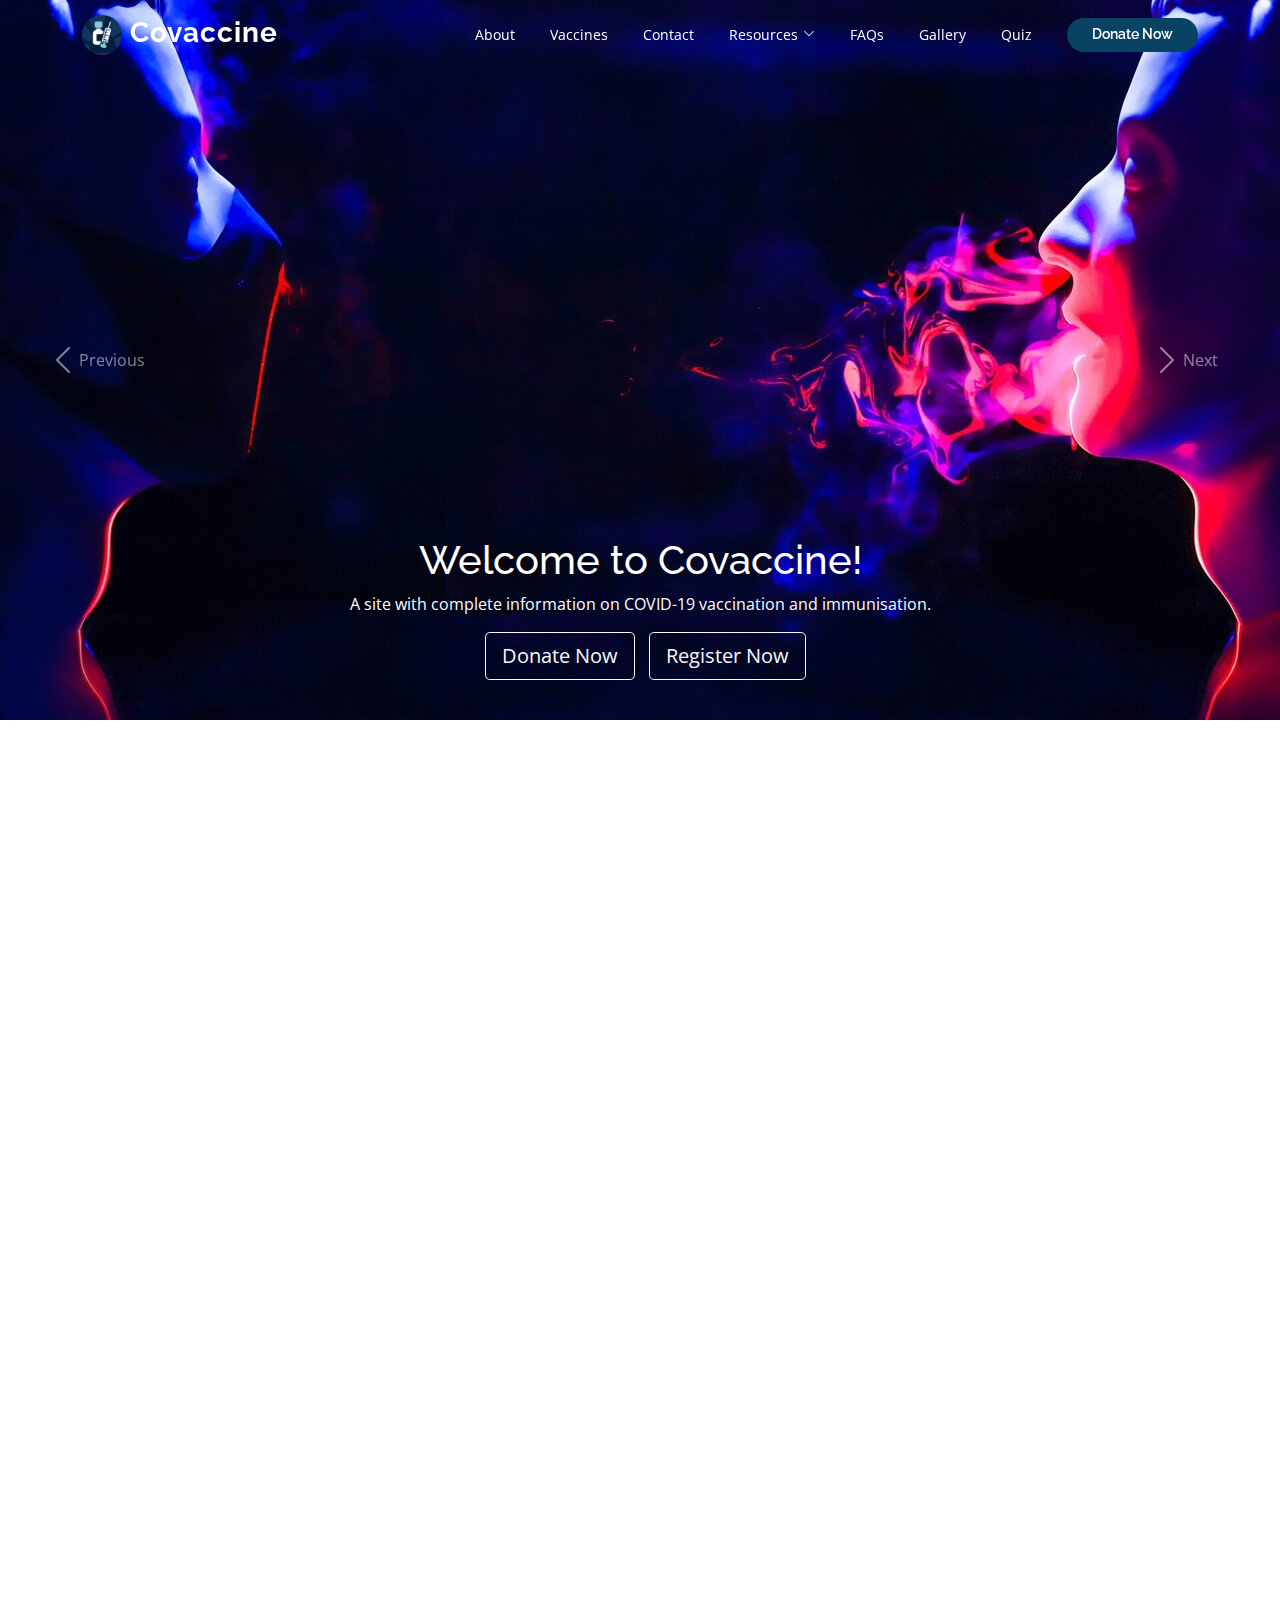
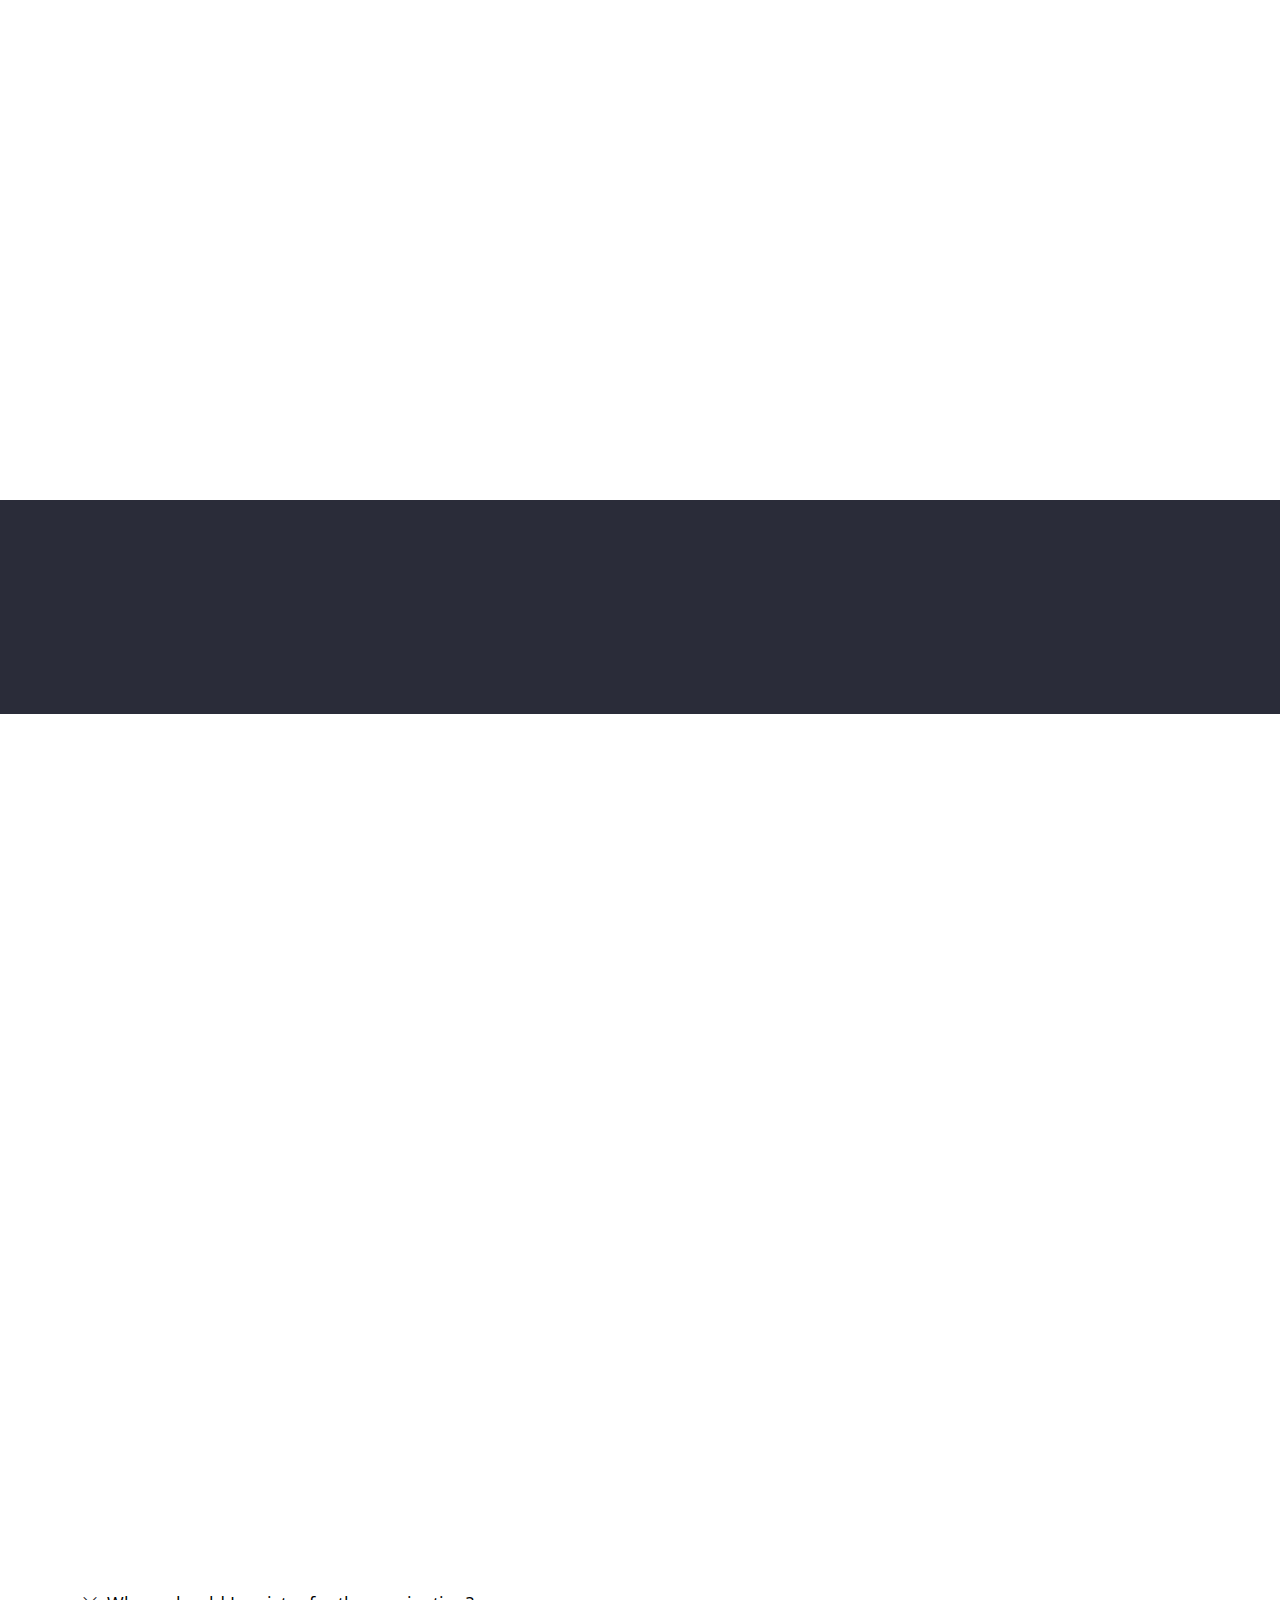
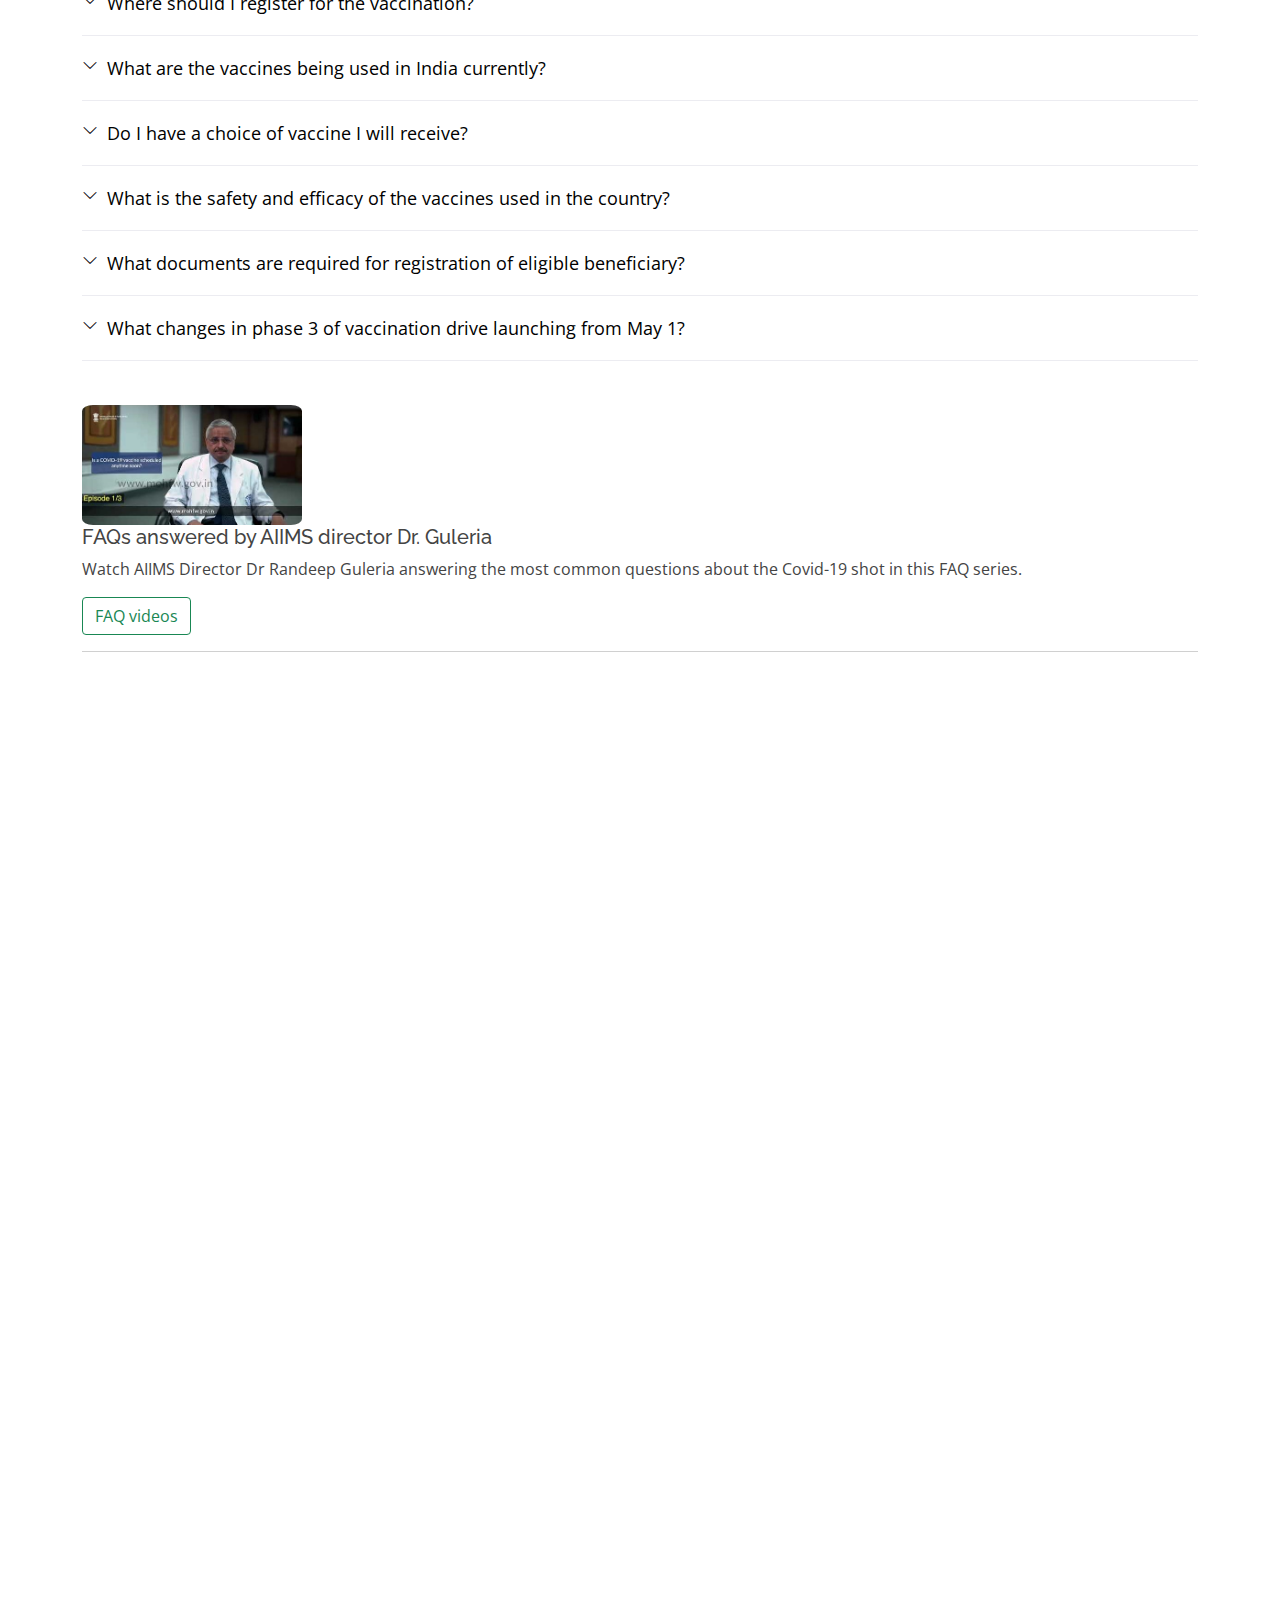
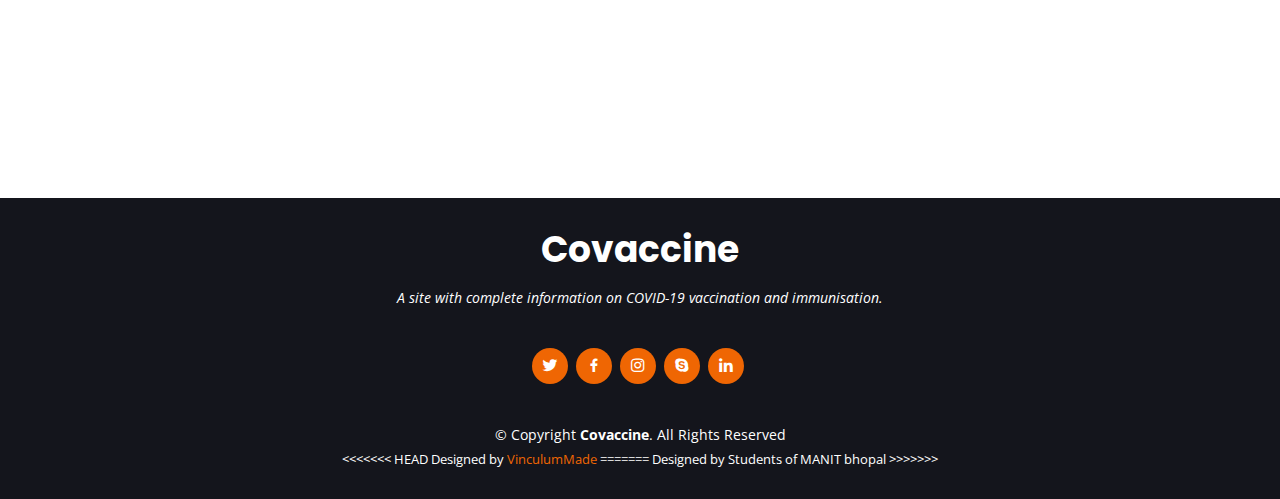
==== index.html @ a7672f73 "changed "Learn More" to "Register Now"" ====
<!DOCTYPE html>
<html lang="en">

<head>
  <meta charset="utf-8">
  <meta content="width=device-width, initial-scale=1.0" name="viewport">

  <title>Covaccine</title>
  <meta content="" name="description">
  <meta content="" name="keywords">

  <!-- Favicons -->
  <link href="assets/img/favicon.ico" rel="icon">
  <link href="assets/img/favicon.ico" rel="apple-touch-icon">


  <link rel="stylesheet" href="https://cdn.jsdelivr.net/npm/bootstrap@4.5.3/dist/css/bootstrap.min.css"
    integrity="sha384-TX8t27EcRE3e/ihU7zmQxVncDAy5uIKz4rEkgIXeMed4M0jlfIDPvg6uqKI2xXr2" crossorigin="anonymous">
  <script src="https://code.jquery.com/jquery-3.5.1.slim.min.js"
    integrity="sha384-DfXdz2htPH0lsSSs5nCTpuj/zy4C+OGpamoFVy38MVBnE+IbbVYUew+OrCXaRkfj"
    crossorigin="anonymous"></script>
  <script src="https://cdn.jsdelivr.net/npm/bootstrap@4.5.3/dist/js/bootstrap.bundle.min.js"
    integrity="sha384-ho+j7jyWK8fNQe+A12Hb8AhRq26LrZ/JpcUGGOn+Y7RsweNrtN/tE3MoK7ZeZDyx"
    crossorigin="anonymous"></script>

  <!-- Google Fonts -->
  <link
    href="https://fonts.googleapis.com/css?family=Open+Sans:300,300i,400,400i,600,600i,700,700i|Raleway:300,300i,400,400i,500,500i,600,600i,700,700i|Poppins:300,300i,400,400i,500,500i,600,600i,700,700i"
    rel="stylesheet">

  <!-- Vendor CSS Files -->
  <link href="assets/vendor/animate.css/animate.min.css" rel="stylesheet">
  <link href="assets/vendor/aos/aos.css" rel="stylesheet">
  <link href="assets/vendor/bootstrap/css/bootstrap.min.css" rel="stylesheet">
  <link href="assets/vendor/bootstrap-icons/bootstrap-icons.css" rel="stylesheet">
  <link href="assets/vendor/boxicons/css/boxicons.min.css" rel="stylesheet">
  <link href="assets/vendor/glightbox/css/glightbox.min.css" rel="stylesheet">
  <link href="assets/vendor/remixicon/remixicon.css" rel="stylesheet">
  <link href="assets/vendor/swiper/swiper-bundle.min.css" rel="stylesheet">

  <!-- Template Main CSS File -->
  <link href="assets/css/style.css" rel="stylesheet">

</head>

<body>

  <!-- ======= Header ======= -->
  <header id="header" class="fixed-top d-flex align-items-center  header-transparent ">
    <div class="container d-flex align-items-center justify-content-between">

      <div class="logo">
        <h1><a href="index.html"><img src="assets/img/logo.png" alt="" class="img-fluid " id="logo" height="40"
              width="40"> Covaccine</a></h1>
      </div>

      <nav id="navbar" class="navbar">
        <ul>
          <li><a class="nav-link scrollto active" href="#about">About</a></li>
          <li><a class="nav-link scrollto" href="#vaccine">Vaccines</a></li>
          <li><a class="nav-link scrollto" href="#cta">Contact</a></li>
          
          <li class="dropdown"><a href="#resources"><span>Resources</span> <i class="bi bi-chevron-down"></i></a>
            <ul>
              <li><a href="https://ourworldindata.org/covid-vaccinations?country=~IND" target="_blank">Vaccination
                  Tracker</a></li>
              <li><a href="https://www.google.com/maps/search/covid+vaccination+centres/" target="_blank">Vaccination
                  Centres</a></li>
              <li class="dropdown"><a href="https://www.who.int/emergencies/diseases/novel-coronavirus-2019/covid-19-vaccines"><span>WHO Links</span> <i class="bi bi-chevron-right"></i></a>
                <ul>
                  <li><a href="https://www.who.int/emergencies/diseases/novel-coronavirus-2019/covid-19-vaccines"
                      target="_blank">COVID-19 Vaccines</a></li>
                  <li><a href="https://www.who.int/emergencies/diseases/novel-coronavirus-2019/interactive-timeline"
                      target="_blank">COVID Timeline</a></li>
                  <li><a href="https://www.who.int/emergencies/diseases/novel-coronavirus-2019/question-and-answers-hub"
                      target="_blank">Q&As</a></li>
                  <li><a
                      href="https://www.who.int/emergencies/diseases/novel-coronavirus-2019/advice-for-public/myth-busters"
                      target="_blank">Mythbusters</a></li>
                  <li><a
                      href="https://www.who.int/emergencies/diseases/novel-coronavirus-2019/global-research-on-novel-coronavirus-2019-ncov"
                      target="_blank">Research</a></li>
                  <li><a href="https://covid19responsefund.org/en" target="_blank">Donate to WHO</a></li>
                </ul>
              </li>
              <li><a href="https://news.google.com/covid19/map" target="_blank">News & Updates</a></li>
              <li><a href="https://www.mohfw.gov.in/covid_vaccination/vaccination/index.html" target="_blank">MoHFW
                  Info</a></li>
            </ul>
          </li>
          <li><a class="nav-link scrollto " href="#faq">FAQs</a></li>
          <li><a class="nav-link scrollto" href="#gallery">Gallery</a></li>
          <!--<li><a class="nav-link scrollto" href="#testimonials">Testimonials</a></li>-->
   
          <li><a class="nav-link scrollto" href="quiz.html">Quiz</a></li>
          <li><a href="https://www.pmcares.gov.in/en/" target="_blank" id="donate">Donate Now</a></li>
        </ul>


        <i class="bi bi-list mobile-nav-toggle"></i>
      </nav><!-- .navbar -->

    </div>
  </header><!-- End Header -->

  <!---carousel-->
  <div id="carouselExampleCaptions" class="carousel slide carousel-fade" data-ride="carousel">
    <ol class="carousel-indicators">
      <li data-target="#carouselExampleCaptions" data-slide-to="0" class="active"></li>
      <li data-target="#carouselExampleCaptions" data-slide-to="1"></li>
      <li data-target="#carouselExampleCaptions" data-slide-to="2"></li>
    </ol>
    <div class="carousel-inner">
      <div class="carousel-item active">
        <img src="assets/img/mask.jpg" id="top-carousel" class="d-block w-100" alt="carousel">
        <div class="carousel-caption d-none d-md-block">
          <h1 class="animate__animated animate__fadeInDown">Welcome to <span>Covaccine!</span></h1>
          <p class="animate__animated animate__fadeInUp">A site with complete information on COVID-19 vaccination and
            immunisation.</p>
          <a href="https://www.pmcares.gov.in/en/" target="_blank" class="btn btn-outline-light btn-lg button"
            role="button" aria-pressed="true">Donate Now</a>
          <a href="https://www.cowin.gov.in/" target="_blank" class="btn btn-outline-light btn-lg button" role="button" aria-pressed="true">Register Now</a>
        </div>
      </div>
      <div class="carousel-item">
        <img src="assets/img/vaccine.jpg" id="top-carousel" class="d-block w-100" alt="carousel">
        <div class="carousel-caption d-none d-md-block">
          <h4>Protect yourself and others - Get Vaccinated!</h4>

        </div>
      </div>
      <div class="carousel-item">
        <img src="assets/img/covid2.jpg" id="top-carousel" class="d-block w-100" alt="carousel">
        <div class="carousel-caption d-none d-md-block">
          <h5>Dial National Helpline Number: +91-11-23978046 or 1075.</h5>
          <p>Covaccine India.</p>
        </div>
      </div>
    </div>
    <a class="carousel-control-prev" href="#carouselExampleCaptions" role="button" data-slide="prev">
      <span class="carousel-control-prev-icon" aria-hidden="true"></span>
      <span class="sr-only">Previous</span>
    </a>
    <a class="carousel-control-next" href="#carouselExampleCaptions" role="button" data-slide="next">
      <span class="carousel-control-next-icon" aria-hidden="true"></span>
      <span class="sr-only">Next</span>
    </a>
  </div>

  <main id="main">

    <!-- ======= About Section ======= -->
    <section id="about" class="about">
      <div class="container">

        <div class="section-title" data-aos="zoom-out">
          <h2>About</h2>
          <p>Who we are</p>
        </div>

        <div class="row content" data-aos="fade-up">
          <div class="col-lg-6">
            <p>
              The worldwide endeavor to create a safe and effective COVID-19 vaccine is bearing fruit.
              More than a dozen vaccines now have been authorized around the globe; many more remain in development.</p>
            <p>
              Covaccine is a one-stop platform to get latest updates on our war with corona.

            </p>
            <p>We aim at providing you the following serivces:</p>
            <ul>
              <li><i class="ri-check-double-line"></i> Vaccine availability and safety discussions.</li>
              <li><i class="ri-check-double-line"></i> Vaccination tracker and centre locator.</li>
              <li><i class="ri-check-double-line"></i> Answering all COVID-19 related queries interactively.</li>
              <li><i class="ri-check-double-line"></i> Latest news updates and related articles.</li>
              <li><i class="ri-check-double-line"></i> Mythbusters and COVID vaccination quiz.</li>
              <li><i class="ri-check-double-line"></i> WHO guidelines and updates.</li>
              <li><i class="ri-check-double-line"></i> National and International situation reports and much more...
              </li>
            </ul>
          </div>
          <div class="col-lg-6 pt-4 pt-lg-0">
            <p>
              <!--COVID update video player-->
            <div class="embed-responsive embed-responsive-16by9">
              <iframe class="embed-responsive-item" src="https://www.youtube.com/embed/NMre6IAAAiU?&autoplay=1"
                frameborder="0" allowfullscreen allow="autoplay; encrypted-media"></iframe>
            </div>
            </p>
            <a href="https://www.cowin.gov.in/" target="_blank" class="btn-learn-more">Register for Vaccination</a>
          </div>
        </div>

      </div>
    </section><!-- End About Section -->

    <!-- ======= Features Section ======= -->
    <section id="vaccine" class="features">
      <div class="container">

        <ul class="nav nav-tabs row d-flex">
          <li class="nav-item col-3" data-aos="zoom-in">
            <a class="nav-link active show" data-bs-toggle="tab" href="#tab-1">
              <i class="ri-syringe-line"></i>
              <h4 class="d-none d-lg-block">COVID-19 vaccines</h4>
            </a>
          </li>
          <li class="nav-item col-3" data-aos="zoom-in" data-aos-delay="100">
            <a class="nav-link" data-bs-toggle="tab" href="#tab-2">
              <i class="ri-body-scan-line"></i>
              <h4 class="d-none d-lg-block">Covishield®</h4>
            </a>
          </li>
          <li class="nav-item col-3" data-aos="zoom-in" data-aos-delay="200">
            <a class="nav-link" data-bs-toggle="tab" href="#tab-3">
              <i class="ri-empathize-line"></i>
              <h4 class="d-none d-lg-block">Covaxin®</h4>
            </a>
          </li>
          <li class="nav-item col-3" data-aos="zoom-in" data-aos-delay="300">
            <a class="nav-link" data-bs-toggle="tab" href="#tab-4">
              <i class="ri-medicine-bottle-line"></i>
              <h4 class="d-none d-lg-block">Sputnik V®</h4>
            </a>
          </li>
        </ul>

        <div class="tab-content" data-aos="fade-up">
          <div class="tab-pane active show" id="tab-1">
            <div class="row">
              <div class="col-lg-6 order-2 order-lg-1 mt-3 mt-lg-0">
                <h3>Importance of COVID-19 vaccines.</h3>
                <p class="fst-italic">
                  As world is in the midst of a COVID-19 pandemic,
                  countries across the globe are racing to develop and deploy safe and effective vaccines.
                  Vaccines are a critical new tool in the battle against COVID-19 and
                  it is safe to say that safe and effective vaccines are the gamechangers.
                </p>
                <p>But, <i>why do we need
                    vaccination?</i></p>
                <ul>
                  <li><i class="ri-check-double-line"></i> The vaccine reduces your risk of infection.</li>
                  <li><i class="ri-check-double-line"></i> The vaccine protects against severe illness.</li>
                  <li><i class="ri-check-double-line"></i> The vaccine (eventually) will help us ditch the masks.</li>
                  <li><i class="ri-check-double-line"></i> The vaccine will help you reconnect with friends and family.
                  </li>
                </ul>
                <p>
                  India currently has two vaccines – homegrown Covaxin and Serum Institute of India’s Covishield.
                  Earlier this month, Russia's Sputnik V was also given emergency use authorisation by India's drug
                  regulator.
                </p>
              </div>

              <!--vaccine video-->
              <div class="col-lg-6 order-1 order-lg-2 text-center">
                <div class="embed-responsive embed-responsive-16by9">
                  <iframe class="embed-responsive-item" src="https://www.youtube.com/embed/the81FQoAUI" frameborder="0"
                    allowfullscreen allow="autoplay; encrypted-media"></iframe>
                </div>
              </div>

            </div>
          </div>
          <div class="tab-pane" id="tab-2">
            <div class="row">
              <div class="col-lg-6 order-2 order-lg-1 mt-3 mt-lg-0">
                <h3>Covishield® (AstraZeneca's vaccine manufactured by Serum Institute of India)</h3>
                <p>
                  Covishield® vaccine, manufactured by the Serum Institute of India,
                  is a Viral Vector-based Technology which is also used to manufacture Ebola vaccine.
                  It is based on the same patent technology as the Astrazeneca vaccine.
                </p>
                <ul>
                  <li><i class="ri-check-double-line"></i> Has completed its Phase III trials in UK and the bridging
                    trial in India.</li>
                  <li><i class="ri-check-double-line"></i> Approved for use on individuals 18 years of age and older.
                  </li>
                  <li><i class="ri-check-double-line"></i> Requires two full doses with a gap of four-eight weeks.</li>
                  <li><i class="ri-check-double-line"></i> Not to be taken by people severely allergic to any of its
                    ingredients.</li>
                </ul>
                <p class="fst-italic">
                  Covishield efficacy increases to 82.4 percent when the dosing interval is stretched to 12 weeks or
                  more.
                </p>
              </div>
              <div class="col-lg-6 order-1 order-lg-2 text-center">

                <!--carousel covishield-->
                <div id="carouselExampleIndicators" class="carousel slide carousel-fade" data-ride="carousel">
                  <ol class="carousel-indicators">
                    <li data-target="#carouselExampleIndicators" data-slide-to="0" class="active"></li>
                    <li data-target="#carouselExampleIndicators" data-slide-to="1"></li>
                  </ol>
                  <div class="carousel-inner">
                    <div class="carousel-item active">
                      <img class="d-block vaccine-car1-img w-100" src="assets/img/covishield.png" alt="First slide">
                    </div>
                    <div class="carousel-item">
                      <img class="d-block vaccine-car1-img w-100" src="assets/img/Who-shouldnt-take-vaccine.jpg"
                        alt="Second slide">
                    </div>
                  </div>
                  <a class="carousel-control-prev" href="#carouselExampleIndicators" role="button" data-slide="prev">
                    <span class="carousel-control-prev-icon" aria-hidden="true"></span>
                    <span class="sr-only">Previous</span>
                  </a>
                  <a class="carousel-control-next" href="#carouselExampleIndicators" role="button" data-slide="next">
                    <span class="carousel-control-next-icon" aria-hidden="true"></span>
                    <span class="sr-only">Next</span>
                  </a>
                </div>


              </div>
            </div>
          </div>
          <div class="tab-pane" id="tab-3">
            <div class="row">
              <div class="col-lg-6 order-2 order-lg-1 mt-3 mt-lg-0">
                <h3>Covaxin®
                  (manufactured by Bharat Biotech Limited)</h3>
                <p>
                  Covaxin® vaccine, manufactured by the Bharat Biotech,
                  is a Whole-virion Inactivated Coronavirus Vaccine
                  which is also used to manufacture vaccines like Influenza, Rabies and Hepatitis- A.
                </p>
                <ul>
                  <li><i class="ri-check-double-line"></i> Has completed their Phase I & II trials.</li>
                  <li><i class="ri-check-double-line"></i> Approved and available in India. Made in India.</li>
                  <li><i class="ri-check-double-line"></i> Requires two full doses with a gap of 28 days.
                  </li>
                  <li><i class="ri-check-double-line"></i> Not to be taken by people who
                    have allergies, fever or bleeding disorder, weaker immunity or are on a medicine that affects their
                    immune system.</li>
                </ul>
                <p class="fst-italic">
                  Its first interim data indicates efficacy of 81 percent at a four-week interval between two doses.
                </p>
              </div>
              <div class="col-lg-6 order-1 order-lg-2 text-center">

                <!--carousel covaxin-->
                <div id="carousel2ExampleIndicators" class="carousel slide carousel-fade" data-ride="carousel">
                  <ol class="carousel-indicators">
                    <li data-target="#carousel2ExampleIndicators" data-slide-to="0" class="active"></li>
                    <li data-target="#carousel2ExampleIndicators" data-slide-to="1"></li>
                  </ol>
                  <div class="carousel-inner">
                    <div class="carousel-item active">
                      <img class="d-block vaccine-car2-img w-100" src="assets/img/covaxin.jpg" alt="First slide">
                    </div>
                    <div class="carousel-item">
                      <img class="d-block vaccine-car2-img w-100" src="assets/img/side-effects.jpg" alt="Second slide">
                    </div>
                  </div>
                  <a class="carousel-control-prev" href="#carousel2ExampleIndicators" role="button" data-slide="prev">
                    <span class="carousel-control-prev-icon" aria-hidden="true"></span>
                    <span class="sr-only">Previous</span>
                  </a>
                  <a class="carousel-control-next" href="#carousel2ExampleIndicators" role="button" data-slide="next">
                    <span class="carousel-control-next-icon" aria-hidden="true"></span>
                    <span class="sr-only">Next</span>
                  </a>
                </div>

              </div>
            </div>
          </div>
          <div class="tab-pane" id="tab-4">
            <div class="row">
              <div class="col-lg-6 order-2 order-lg-1 mt-3 mt-lg-0">
                <h3>Russia's Sputnik V Covid-19 vaccine</h3>
                <p>

                </p>
                <p class="fst-italic">
                  The Sputnik V vaccine developed by Russia's Gamelya Center
                  and bankrolled by the Russian government sovereign wealth fund,
                  RDIF, is based on the adenovirus vector platform.
                </p>
                <ul>
                  <li><i class="ri-check-double-line"></i> Safety: Sputnik V updates from Russia
                    and other countries suggest that the vaccine is safe with mostly mild-to-moderate side effects.</li>
                  <li><i class="ri-check-double-line"></i> Efficacy: Sputnik V data indicates 91.6 percent efficacy,
                    as confirmed by details published in the Lancet.
                  </li>
                  <li><i class="ri-check-double-line"></i> Availability: Approved in India,
                    and is expected to be available from May. To be made in India.</li>
                </ul>
              </div>
              <div class="col-lg-6 order-1 order-lg-2 text-center">
                <img src="assets/img/sputnik.jpg" alt="" class="img-fluid">
              </div>
            </div>
          </div>
        </div>

      </div>
    </section><!-- End Features Section -->

    <!-- ======= Cta Section ======= -->
    <section id="cta" class="cta">
      <div class="container">

        <div class="row" data-aos="zoom-out">
          <div class="col-lg-9 text-center text-lg-start">
            <h3>COVID-19 Official Helpline</h3>
            <p> Helpline Number : +91-11-23978046 <br> Toll Free : 1075 <br> Helpline Email ID : ncov2019@gov.in <br>
              Website: <a href="https://www.mohfw.gov.in/covid_vaccination/vaccination/index.html" target="_blank">MoHFW
                Vaccination Site</a></p>
          </div>
          <div class="col-lg-3 cta-btn-container text-center">
            <a class="cta-btn align-middle" href="tel:+91-11-23978046">Call toll-free no.</a>
          </div>
        </div>

      </div>
    </section><!-- End Cta Section -->

    <!-- ======= Resources Section ======= -->
    <section id="resources" class="services">
      <div class="container">

        <div class="section-title" data-aos="zoom-out">
          <h2>Resources</h2>
          <p>Important COVID resources</p>
        </div>

        <div class="row">
          <div class="col-lg-4 col-md-6">
            <div class="icon-box" data-aos="zoom-in-left">
              <div class="icon"><i class="bi bi-file-earmark-medical" style="color: #ff689b;"></i></div>
              <h4 class="title"><a href="https://ourworldindata.org/covid-vaccinations?country=~IND" target="_blank">
                  Vaccination tracker</a></h4>
              <p class="description">The international COVID-19 vaccination dataset that
                available on this page is regularly updated,
                using the most recent official numbers from governments
                and health ministries worldwide.</p>
            </div>
          </div>
          <div class="col-lg-4 col-md-6 mt-5 mt-md-0">
            <div class="icon-box" data-aos="zoom-in-left" data-aos-delay="100">
              <div class="icon"><i class="bi bi-binoculars" style="color: #41cf2e;"></i></div>
              <h4 class="title"><a href="https://www.google.com/maps/search/covid+vaccination+centres/">Vaccination
                  Centres</a></h4>
              <p class="description">Locate you closest vaccination centre now using Google maps
                and get <a href="https://www.cowin.gov.in/home" target="_blank">registered</a> for a shot!</p>
            </div>
          </div>

          <div class="col-lg-4 col-md-6 mt-5 mt-lg-0 ">
            <div class="icon-box" data-aos="zoom-in-left" data-aos-delay="200">
              <div class="icon"><i class="bi bi-globe2" style="color: #009CDE;"></i></div>
              <h4 class="title"><a
                  href="https://www.who.int/emergencies/diseases/novel-coronavirus-2019/covid-19-vaccines"
                  target="_blank">
                  WHO Resources</a></h4>
              <p class="description">Read more about COVID-19 on the Official COVID-19 vaccination page from the World
                Health Organization.
              </p>
            </div>
          </div>
          <div class="col-lg-4 col-md-6 mt-5">
            <div class="icon-box" data-aos="zoom-in-left" data-aos-delay="300">
              <div class="icon"><i class="bi bi-newspaper" style="color: #A9A9A9;"></i></div>
              <h4 class="title"><a href="https://news.google.com/covid19/map" target="_blank">News and Updates</a></h4>
              <p class="description">Latest news and updates on coronavirus disease (COVID-19) situation across the globe.</p>
            </div>
          </div>

          <div class="col-lg-4 col-md-6 mt-5">
            <div class="icon-box" data-aos="zoom-in-left" data-aos-delay="400">
              <div class="icon"><i class="bi bi-clock" style="color: 	#663399	;"></i></div>
              <h4 class="title"><a href="https://www.who.int/emergencies/diseases/novel-coronavirus-2019/interactive-timeline"
                target="_blank">COVID timeline</a></h4>
              <p class="description">From the beginning of the outbreak till present, 
                all that has happened.</p>
            </div>
          </div>
          <div class="col-lg-4 col-md-6 mt-5">
            <div class="icon-box" data-aos="zoom-in-left" data-aos-delay="500">
              <div class="icon"><i class="bi bi-shield-plus" style="color: #008080;"></i></div>
              <h4 class="title"><a href="https://www.mohfw.gov.in/covid_vaccination/vaccination/index.html"
                target="_blank">MoHFW Updates</a></h4>
              <p class="description">Read more on the guidelines, strategies and templates for the vaccine drive
                on the official website of Govt. of India. 
              </p>
            </div>
          </div>
        </div>

      </div>
    </section><!-- End Services Section -->

    <!-- ======= F.A.Q Section ======= -->
    <section id="faq" class="faq">
      <div class="container">

        <div class="section-title" data-aos="zoom-out">
          <h2>F.A.Q</h2>
          <p>Frequently Asked Questions</p>
        </div>

        <ul class="faq-list">

          <li>
            <div data-bs-toggle="collapse" class="collapsed question" href="#faq1">Where should I register for the
              vaccination? <i class="bi bi-chevron-down icon-show"></i><i class="bi bi-chevron-up icon-close"></i></div>
            <div id="faq1" class="collapse" data-bs-parent=".faq-list">
              <p>
                Register on the <a href="https://www.cowin.gov.in/home" target="_blank">
                  Co-WIN Portal</a> and schedule your vaccination appointment.
              </p>
            </div>
          </li>

          <li>
            <div data-bs-toggle="collapse" href="#faq2" class="collapsed question">What are the vaccines being used in
              India currently? <i class="bi bi-chevron-down icon-show"></i><i class="bi bi-chevron-up icon-close"></i>
            </div>
            <div id="faq2" class="collapse" data-bs-parent=".faq-list">
              <p>
                Two vaccines that have been granted emergency use authorization
                by the Central Drugs Standard Control Organization (CDSCO) in India are Covishield®
                (AstraZeneca's vaccine manufactured by Serum Institute of India) and Covaxin®
                (manufactured by Bharat Biotech Limited).
                Earlier this month, Russia's Sputnik V was also given emergency use authorisation by India's drug
                regulator.
              </p>
            </div>
          </li>

          <li>
            <div data-bs-toggle="collapse" href="#faq3" class="collapsed question">Do I have a choice of vaccine I will
              receive? <i class="bi bi-chevron-down icon-show"></i><i class="bi bi-chevron-up icon-close"></i></div>
            <div id="faq3" class="collapse" data-bs-parent=".faq-list">
              <p>
                The vaccine will be supplied to various parts of India as per availability and distribution plan,
                beneficiaries load and so at present the option of choice of vaccine is not available.
              </p>
            </div>
          </li>

          <li>
            <div data-bs-toggle="collapse" href="#faq4" class="collapsed question">What is the safety and efficacy of
              the vaccines used in the country? <i class="bi bi-chevron-down icon-show"></i><i
                class="bi bi-chevron-up icon-close"></i></div>
            <div id="faq4" class="collapse" data-bs-parent=".faq-list">
              <p>
                To ensure that a vaccine is safe, we need to try it on a large number of people.
                The vaccine developers have not reduced the sample size at any stage of clinical trials
                rather it was bigger than what we usually test a vaccine on.</p>
              <p>
                When a vaccine is tested, most of the adverse events or unwanted effects,
                if any, occur in the first four to six weeks of its administration.
                So, in order to ensure that it is safe, we keep a close watch,
                for the first two-three months, on the people it has been given to.
                This data help us decide if a vaccine is safe. All concerned in the line of vaccine development,
                testing and evaluation have followed these procedures to the T. Both Indian vaccines are considered safe
                on this yardstick.</p>
              <p>
                As for the efficacy of the vaccine,
                we need time to tell how effective a vaccine is.
                All the global agencies have set the benchmark that
                only those vaccine candidates which show an efficacy of at least 50-60% will be considered.
                Most of the vaccines have shown an efficacy of 70-90% within the short period of two to three months of
                observation.</p>
              <p>
                Besides when a vaccine is given an emergency use authorizations/permission for restricted use,
                as in the case of the COVID-19 vaccine, the trial follow-up continues for one-two years to assess the
                total duration of
                protection the vaccine will provide.
              </p>
            </div>
          </li>

          <li>
            <div data-bs-toggle="collapse" href="#faq5" class="collapsed question">What documents are required for
              registration of eligible beneficiary? <i class="bi bi-chevron-down icon-show"></i><i
                class="bi bi-chevron-up icon-close"></i></div>
            <div id="faq5" class="collapse" data-bs-parent=".faq-list">
              <p>
                <b>Any of the below mentioned ID with Photo may be produced at the time of registration:</b>
              </p>
              <br>
              <ul>
                <li>Aadhaar Card</li>
                <li>Driving License</li>
                <li>Health Insurance Smart Card issued under the scheme of Ministry of Labour</li>
                <li>Mahatma Gandhi National Rural Employment Guarantee Act (MGNREGA) Job Card</li>
                <li>Official identity cards issued to MPs/MLAs/MLCs</li>
                <li>PAN Card</li>
                <li>Passbooks issued by Bank/Post Office</li>
                <li>Passport</li>
                <li>Pension Document</li>
                <li>Service Identity Card issued to employees by Central/ State Govt./ Public Limited Companies</li>
                <li>Voter ID</li>
                <li>People with comorbidities will have to carry the certificate of comorbidities,
                  in the format shared here by a registered medical practitioner.</li>
              </ul>

            </div>
          </li>

          <li>
            <div data-bs-toggle="collapse" href="#faq6" class="collapsed question">What changes in phase 3 of
              vaccination drive launching from May 1? <i class="bi bi-chevron-down icon-show"></i><i
                class="bi bi-chevron-up icon-close"></i></div>
            <div id="faq6" class="collapse" data-bs-parent=".faq-list">
              <p>
                More people will be covered under the ongoing nationwide Covid-19 vaccination programme,
                which started on January 16. From May 1, everyone above the age of 18 will become eligible
                for Covid-19 vaccines. This has been a crucial demand of experts
                and states badly affected by the coronavirus disease.
                <a hrEF="https://www.mohfw.gov.in/covid_vaccination/vaccination/faqs.html" target="_blank">More FAQs</a>
              </p>
            </div>
          </li>

        </ul>
        <br>

        <!--FAQ video-->
        <div class="media">
          <img class="mr-3" src="assets/img/faq.jpg" width="220" height="120" style="border-radius: 5%;" alt="faq">
          <!--Media-->
          <div class="media-body">
            <h5 class="mt-0">FAQs answered by AIIMS director Dr. Guleria</h5>
            <p>Watch AIIMS Director Dr Randeep Guleria
              answering the most common questions about
              the Covid-19 shot in this FAQ series.</p>

            <!--Video button-->
            <button type="button" class="btn btn-outline-success" data-toggle="modal"
              data-target=".bd-example-modal-lg">FAQ videos</button>
            <hr>
          </div>

          <!--modal-->
          <div class="modal fade bd-example-modal-lg" tabindex="-1" role="dialog" aria-labelledby="myLargeModalLabel"
            aria-hidden="true">
            <div class="modal-dialog modal-lg">
              <div class="modal-content">
                <div class="modal-header">
                  <h5 class="modal-title"><b>FAQs</b></h5>
                  <button type="button" class="close" data-dismiss="modal" aria-label="Close">
                    <span aria-hidden="true">&times;</span>
                  </button>
                </div>

                <div class="modal-body">
                  <div class="embed-responsive embed-responsive-16by9">
                    <iframe class="embed-responsive-item" src="https://www.youtube.com/embed/krneH_d9nd8?rel=0"
                      allowfullscreen></iframe>
                  </div>
                  <br>
                  <hr>
                  <br>
                  <div class="embed-responsive embed-responsive-16by9">
                    <iframe class="embed-responsive-item" src="https://www.youtube.com/embed/jL3Fh8yJQKo?rel=0"
                      allowfullscreen></iframe>
                  </div>
                  <br>
                  <hr>
                  <br>
                  <div class="embed-responsive embed-responsive-16by9">
                    <iframe class="embed-responsive-item" src="https://www.youtube.com/embed/Sc_Pjo7pnto?rel=0"
                      allowfullscreen></iframe>
                  </div>

                </div>
              </div>
            </div>
          </div>
          <!--Modal ends-->

        </div>
      </div>
    </section><!-- End F.A.Q Section -->

    <!-- ======= Portfolio Section ======= -->
    <section id="gallery" class="portfolio">
      <div class="container">

        <div class="section-title" data-aos="zoom-out">
          <h2>Gallery</h2>
          <p>Fight against COVID-19</p>
        </div>

        <ul id="portfolio-flters" class="d-flex justify-content-end" data-aos="fade-up">
          <li data-filter="*" class="filter-active">All</li>
          <li data-filter=".filter-app">Vaccination</li>
          <li data-filter=".filter-card">Awareness</li>
        </ul>

        <div class="row portfolio-container" data-aos="fade-up">

          <div class="col-lg-4 col-md-6 portfolio-item filter-app">
            <div class="portfolio-img"><img src="assets/img/portfolio/portfolio-1.jpg" class="img-fluid" alt=""></div>
            <div class="portfolio-info">
              <h4>PM Modi got vaccinated</h4>
              <p>against COVID-19 at AIIMS, New Delhi. </p>
              <a href="assets/img/portfolio/portfolio-1.jpg" data-gallery="portfolioGallery"
                class="portfolio-lightbox preview-link"><i class="bx bx-plus"></i></a>
            </div>
          </div>

          <div class="col-lg-4 col-md-6 portfolio-item filter-app">
            <div class="portfolio-img"><img src="assets/img/portfolio/portfolio-3.jpg" class="img-fluid" alt=""></div>
            <div class="portfolio-info">
              <h4>Covid-19 vaccine</h4>
              <p>India's fight against corona.</p>
              <a href="assets/img/portfolio/portfolio-3.jpg" data-gallery="portfolioGallery"
                class="portfolio-lightbox preview-link"><i class="bx bx-plus"></i></a>
            </div>
          </div>

          <div class="col-lg-4 col-md-6 portfolio-item filter-app">
            <div class="portfolio-img"><img src="assets/img/portfolio/portfolio-2.jpg" class="img-fluid" alt=""></div>
            <div class="portfolio-info">
              <h4>AIIMS director Dr. Guleria</h4>
              <p>getting his COVID-19 shot.</p>
              <a href="assets/img/portfolio/portfolio-2.jpg" data-gallery="portfolioGallery"
                class="portfolio-lightbox preview-link"><i class="bx bx-plus"></i></a>
            </div>
          </div>

          <div class="col-lg-4 col-md-6 portfolio-item filter-app">
            <div class="portfolio-img"><img src="assets/img/portfolio/portfolio-5.jpg" class="img-fluid" alt=""></div>
            <div class="portfolio-info">
              <h4>Covishield & Covaxin</h4>
              <p>aprroved vaccines in India.</p>
              <a href="assets/img/portfolio/portfolio-5.jpg" data-gallery="portfolioGallery"
                class="portfolio-lightbox preview-link"><i class="bx bx-plus"></i></a>
            </div>
          </div>

          <div class="col-lg-4 col-md-6 portfolio-item filter-app">
            <div class="portfolio-img"><img src="assets/img/portfolio/portfolio-4.jpg" class="img-fluid" alt=""></div>
            <div class="portfolio-info">
              <h4>Vaccination Centres</h4>
              <p>the world's largest vaccination drive</p>
              <a href="assets/img/portfolio/portfolio-4.jpg" data-gallery="portfolioGallery">
              <a href="portfolio-details.html" class="details-link"><i class="bx bx-link"></i></a>
            </div>
          </div>

          <div class="col-lg-4 col-md-6 portfolio-item filter-app">
            <div class="portfolio-img"><img src="assets/img/portfolio/portfolio-6.jpg" class="img-fluid" alt=""></div>
            <div class="portfolio-info">
              <h4>President Ramnath Kovind</h4>
              <p>getting vaccinated against COVID-19.</p>
              <a href="assets/img/portfolio/portfolio-6.jpg" data-gallery="portfolioGallery"
                class="portfolio-lightbox preview-link"><i class="bx bx-plus"></i></a>
            </div>
          </div>

          <div class="col-lg-4 col-md-6 portfolio-item filter-card">
            <div class="portfolio-img"><img src="assets/img/portfolio/portfolio-7.jpg" class="img-fluid" alt=""></div>
            <div class="portfolio-info">
              <h4>Cops of Corona</h4>
              <p>dress up as virus to spread awareness.</p>
              <a href="assets/img/portfolio/portfolio-7.jpg" data-gallery="portfolioGallery"
                class="portfolio-lightbox preview-link"><i class="bx bx-plus"></i></a>
            </div>
          </div>

          <div class="col-lg-4 col-md-6 portfolio-item filter-card">
            <div class="portfolio-img"><img src="assets/img/portfolio/portfolio-8.jpg" class="img-fluid" alt=""></div>
            <div class="portfolio-info">
              <h4>Frontline health professionals</h4>
              <p>battling intense second COVID-19 wave.</p>
              <a href="assets/img/portfolio/portfolio-8.jpg" data-gallery="portfolioGallery"
                class="portfolio-lightbox preview-link"><i class="bx bx-plus"></i></a>
            </div>
          </div>

          <div class="col-lg-4 col-md-6 portfolio-item filter-card">
            <div class="portfolio-img"><img src="assets/img/portfolio/portfolio-9.jpg" class="img-fluid" alt=""></div>
            <div class="portfolio-info">
              <h4>Covid-19 tests</h4>
              <p>conducted in millions.</p>
              <a href="assets/img/portfolio/portfolio-9.jpg" data-gallery="portfolioGallery"
                class="portfolio-lightbox preview-link" title="Web 3"><i class="bx bx-plus"></i></a>
              <a href="portfolio-details.html" class="details-link" title="More Details"><i class="bx bx-link"></i></a>
            </div>
          </div>

        </div>

      </div>
    </section><!-- End Gallery Section -->

  </main><!-- End #main -->

  <!-- ======= Footer ======= -->
  <footer id="footer">
    <div class="container">
      <h3>Covaccine</h3>
      <p>A site with complete information on COVID-19 vaccination and
        immunisation.</p>
      <div class="social-links">
        <a href="#" class="twitter"><i class="bx bxl-twitter"></i></a>
        <a href="#" class="facebook"><i class="bx bxl-facebook"></i></a>
        <a href="#" class="instagram"><i class="bx bxl-instagram"></i></a>
        <a href="#" class="google-plus"><i class="bx bxl-skype"></i></a>
        <a href="#" class="linkedin"><i class="bx bxl-linkedin"></i></a>
      </div>
      <div class="copyright">
        &copy; Copyright <strong><span>Covaccine</span></strong>. All Rights Reserved
      </div>
      <div class="credits">
<<<<<<< HEAD
        <!-- All the links in the footer should remain intact. -->
        <!-- You can delete the links only if you purchased the pro version. -->
        <!-- Licensing information: https://bootstrapmade.com/license/ -->
        <!-- Purchase the pro version with working PHP/AJAX contact form: https://bootstrapmade.com/selecao-bootstrap-template/ -->
        Designed by <a href="#">VinculumMade</a>
=======
        Designed by Students of MANIT bhopal
>>>>>>>
      </div>
    </div>
  </footer><!-- End Footer -->

  <a href="#" class="back-to-top d-flex align-items-center justify-content-center"><i
      class="bi bi-arrow-up-short"></i></a>

  <!-- Vendor JS Files -->
  <script src="assets/vendor/aos/aos.js"></script>
  <script src="assets/vendor/bootstrap/js/bootstrap.bundle.min.js"></script>
  <script src="assets/vendor/glightbox/js/glightbox.min.js"></script>
  <script src="assets/vendor/isotope-layout/isotope.pkgd.min.js"></script>
  <script src="assets/vendor/php-email-form/validate.js"></script>
  <script src="assets/vendor/swiper/swiper-bundle.min.js"></script>

  <!-- Template Main JS File -->
  <script src="assets/js/main.js"></script>

</body>

</html>
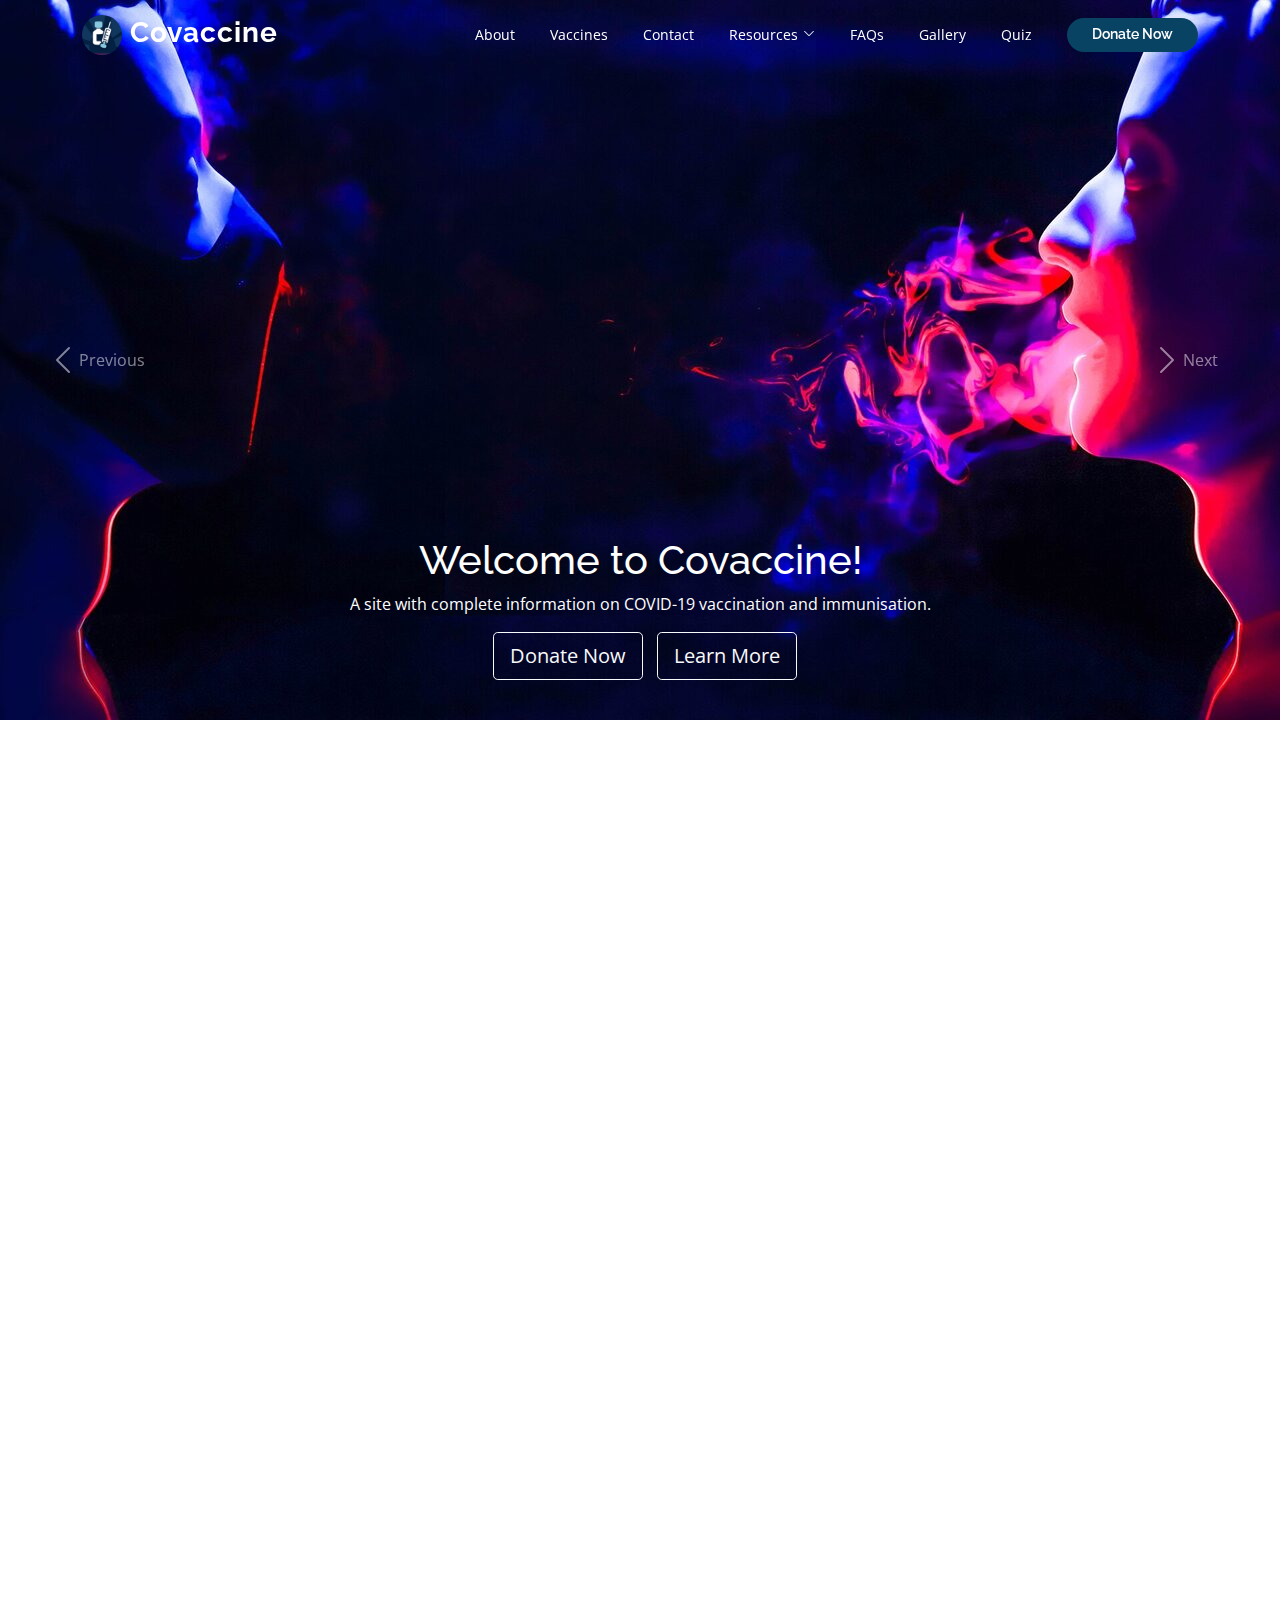
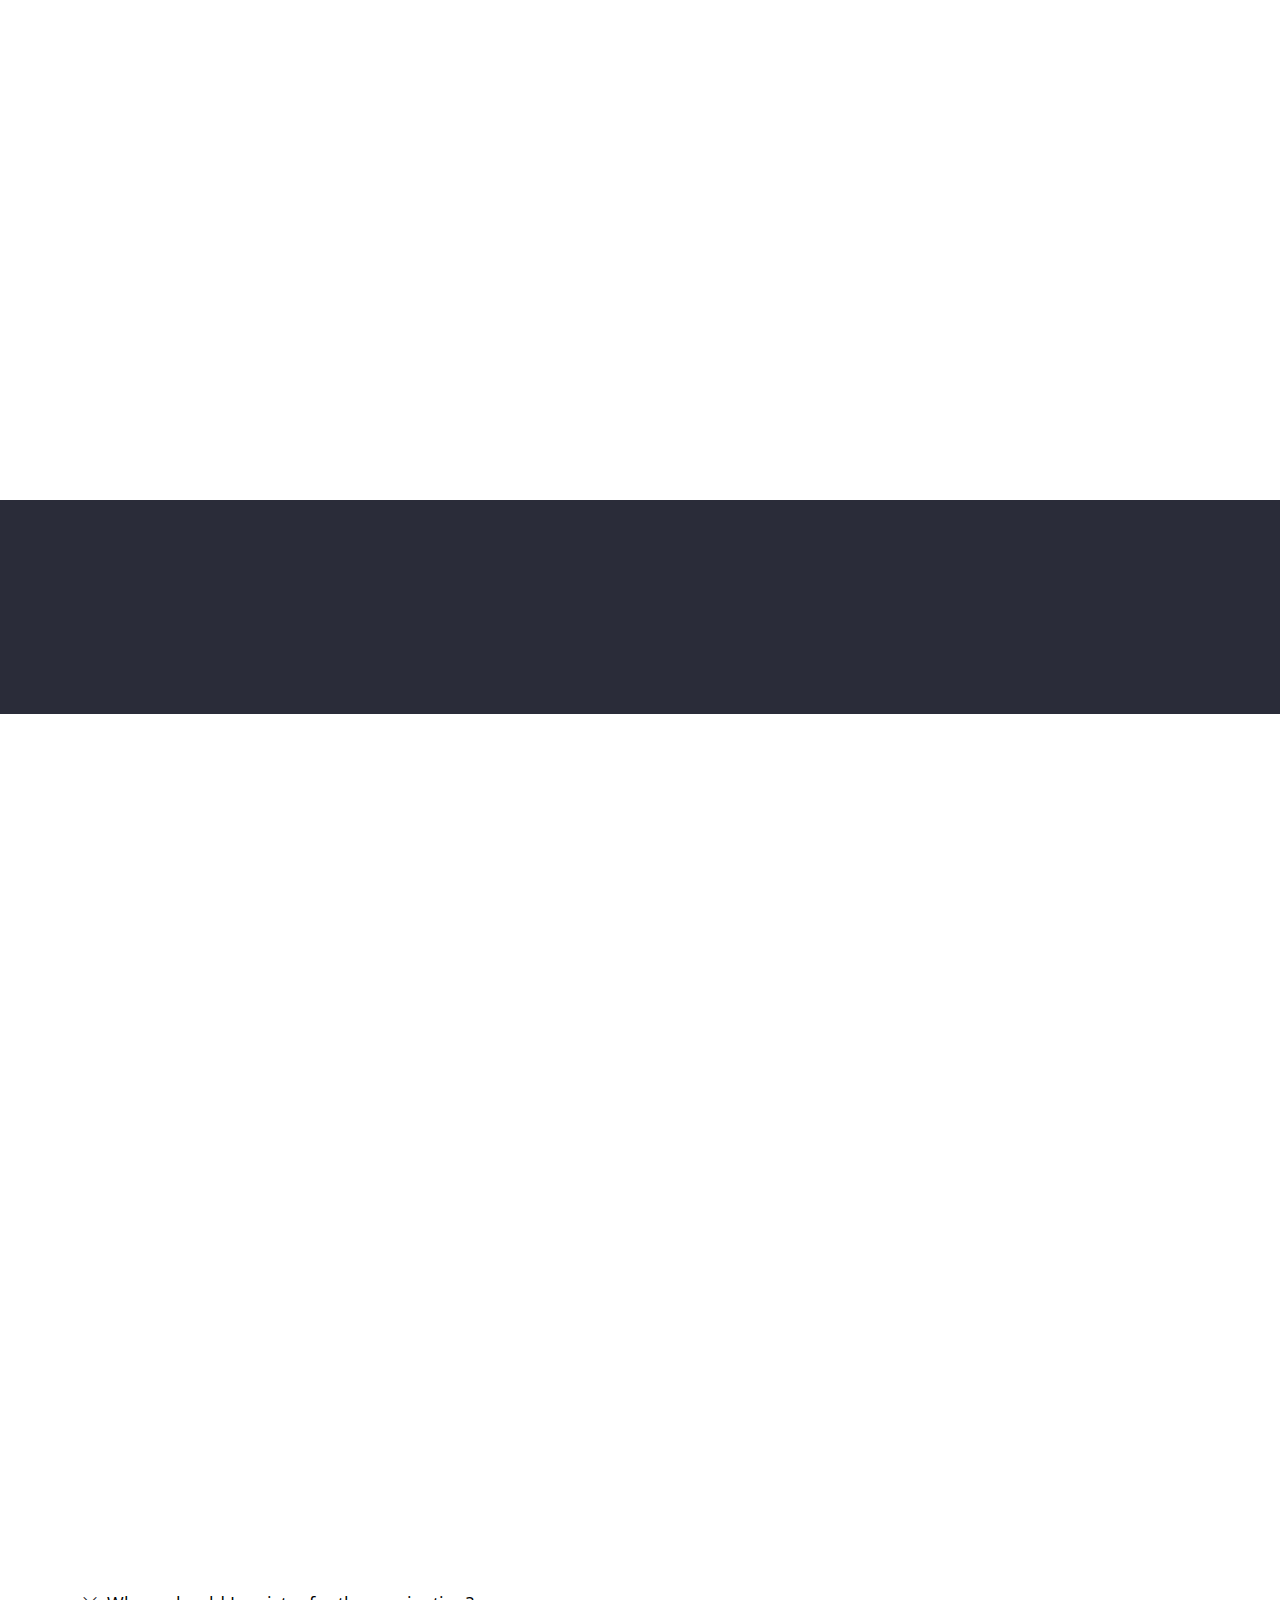
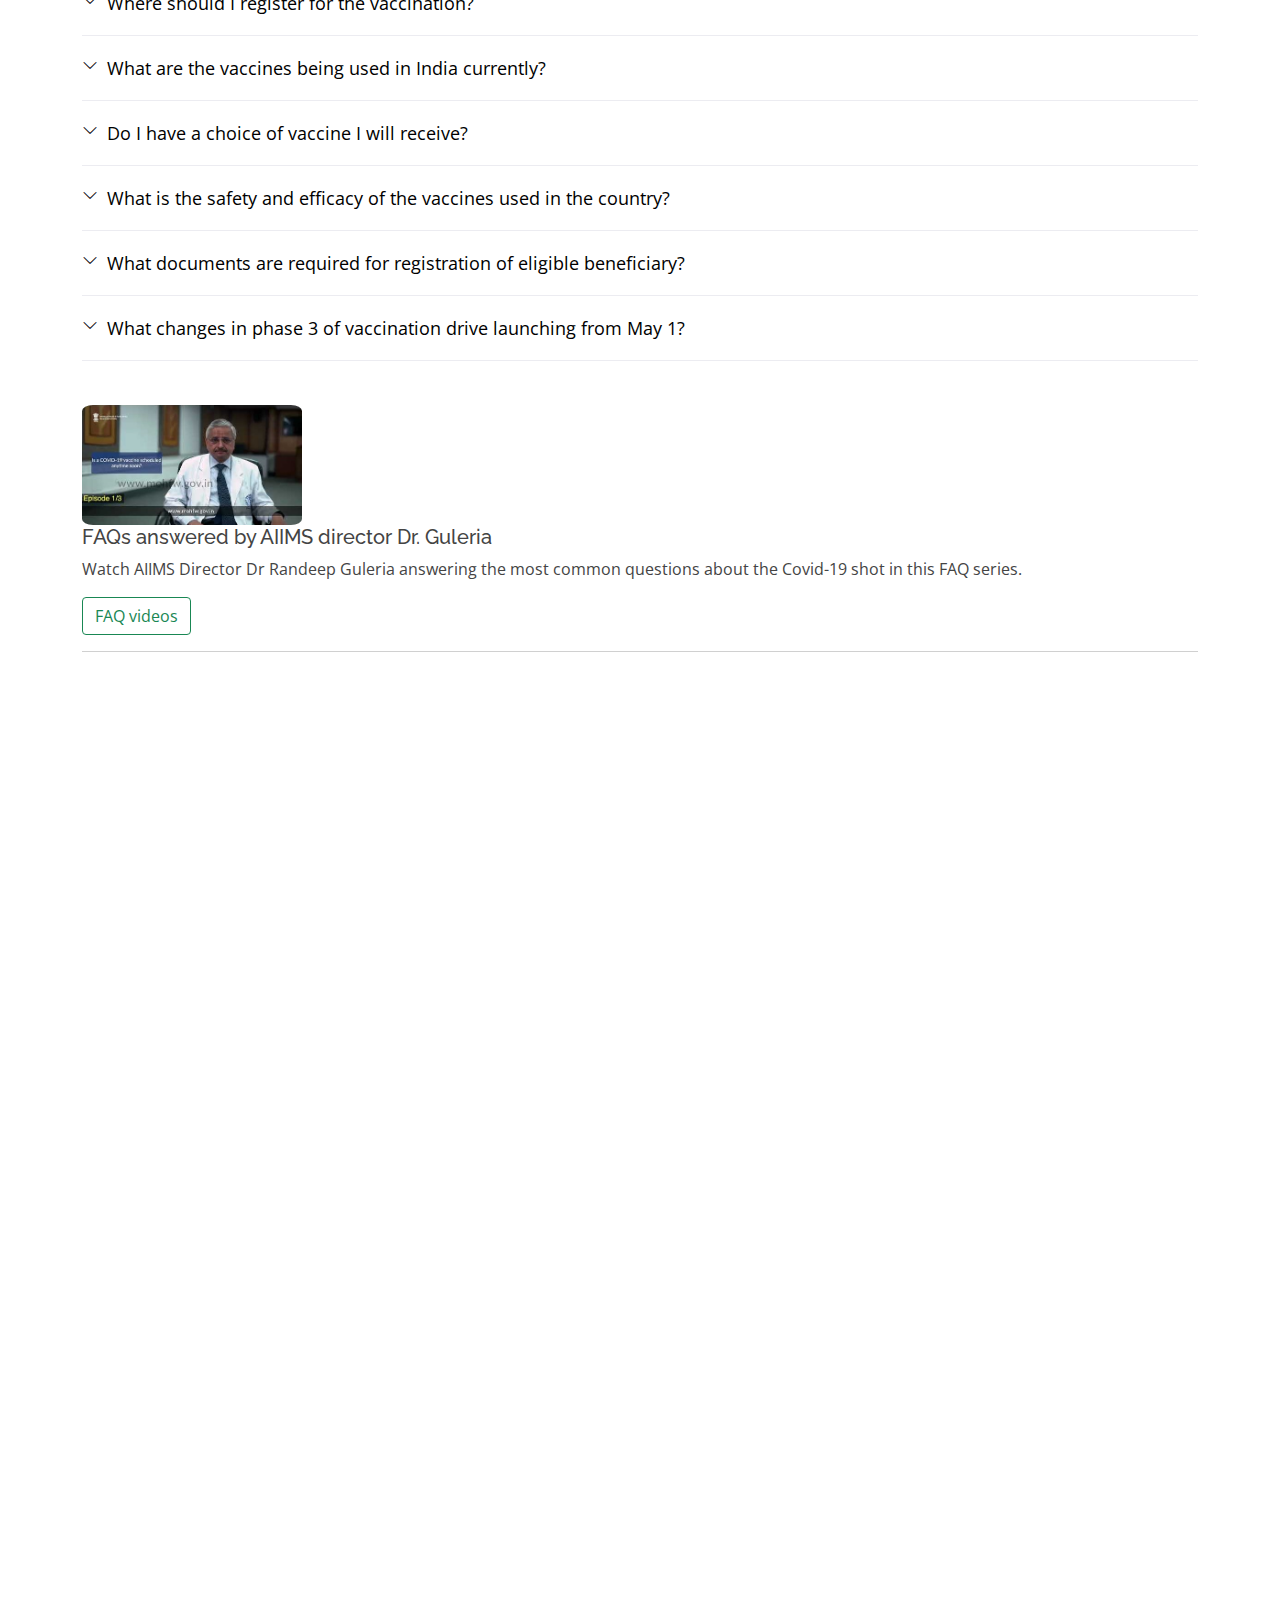
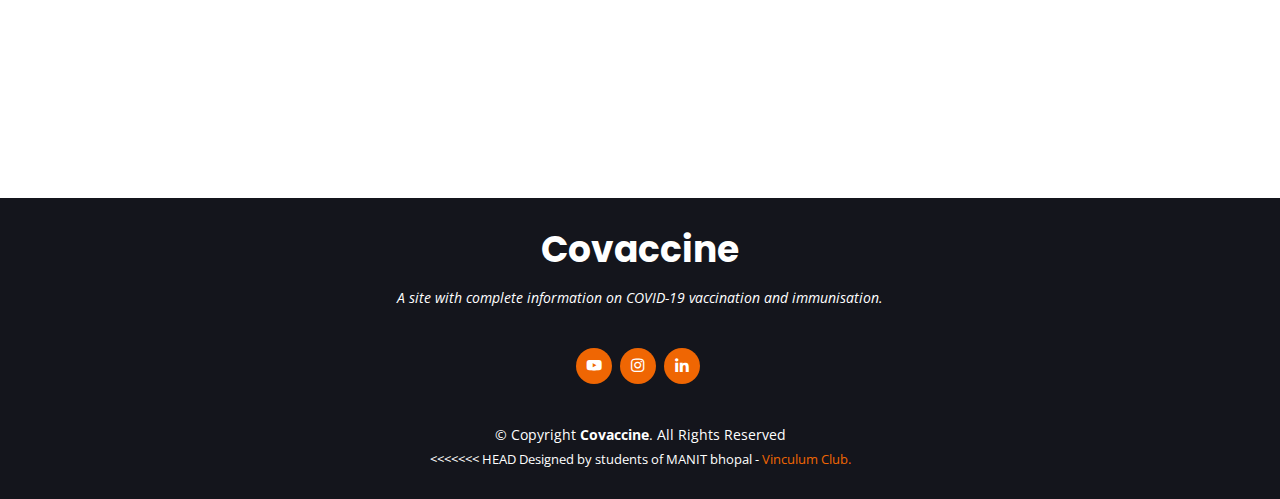
==== commit c249df09: "Update index.html" ====
--- a/index.html
+++ b/index.html
@@ -119,7 +119,7 @@
             immunisation.</p>
           <a href="https://www.pmcares.gov.in/en/" target="_blank" class="btn btn-outline-light btn-lg button"
             role="button" aria-pressed="true">Donate Now</a>
-          <a href="https://www.cowin.gov.in/" target="_blank" class="btn btn-outline-light btn-lg button" role="button" aria-pressed="true">Register Now</a>
+          <a href="#about" class="btn btn-outline-light btn-lg button" role="button" aria-pressed="true">Learn More</a>
         </div>
       </div>
       <div class="carousel-item">
@@ -187,7 +187,7 @@
                 frameborder="0" allowfullscreen allow="autoplay; encrypted-media"></iframe>
             </div>
             </p>
-            <a href="https://www.cowin.gov.in/" target="_blank" class="btn-learn-more">Register for Vaccination</a>
+            <a href="#vaccine" class="btn-learn-more">Learn about Vaccines</a>
           </div>
         </div>
 
@@ -802,11 +802,9 @@
       <p>A site with complete information on COVID-19 vaccination and
         immunisation.</p>
       <div class="social-links">
-        <a href="#" class="twitter"><i class="bx bxl-twitter"></i></a>
-        <a href="#" class="facebook"><i class="bx bxl-facebook"></i></a>
-        <a href="#" class="instagram"><i class="bx bxl-instagram"></i></a>
-        <a href="#" class="google-plus"><i class="bx bxl-skype"></i></a>
-        <a href="#" class="linkedin"><i class="bx bxl-linkedin"></i></a>
+        <a href="https://www.youtube.com/channel/UCc_m8tIns_FilInSNWrySRA/" class="facebook"><i class="bx bxl-youtube"></i></a>
+        <a href="https://www.instagram.com/vinculum0x?r=nametag" class="instagram"><i class="bx bxl-instagram"></i></a>
+        <a href="https://linktr.ee/vinculum_nitb" class="linkedin"><i class="bx bxl-linkedin"></i></a>
       </div>
       <div class="copyright">
         &copy; Copyright <strong><span>Covaccine</span></strong>. All Rights Reserved
@@ -817,10 +815,8 @@
         <!-- You can delete the links only if you purchased the pro version. -->
         <!-- Licensing information: https://bootstrapmade.com/license/ -->
         <!-- Purchase the pro version with working PHP/AJAX contact form: https://bootstrapmade.com/selecao-bootstrap-template/ -->
-        Designed by <a href="#">VinculumMade</a>
-=======
-        Designed by Students of MANIT bhopal
->>>>>>>
+        Designed by students of MANIT bhopal -<a href="https://www.youtube.com/channel/UCc_m8tIns_FilInSNWrySRA/"> Vinculum Club.</a> 
+
       </div>
     </div>
   </footer><!-- End Footer -->
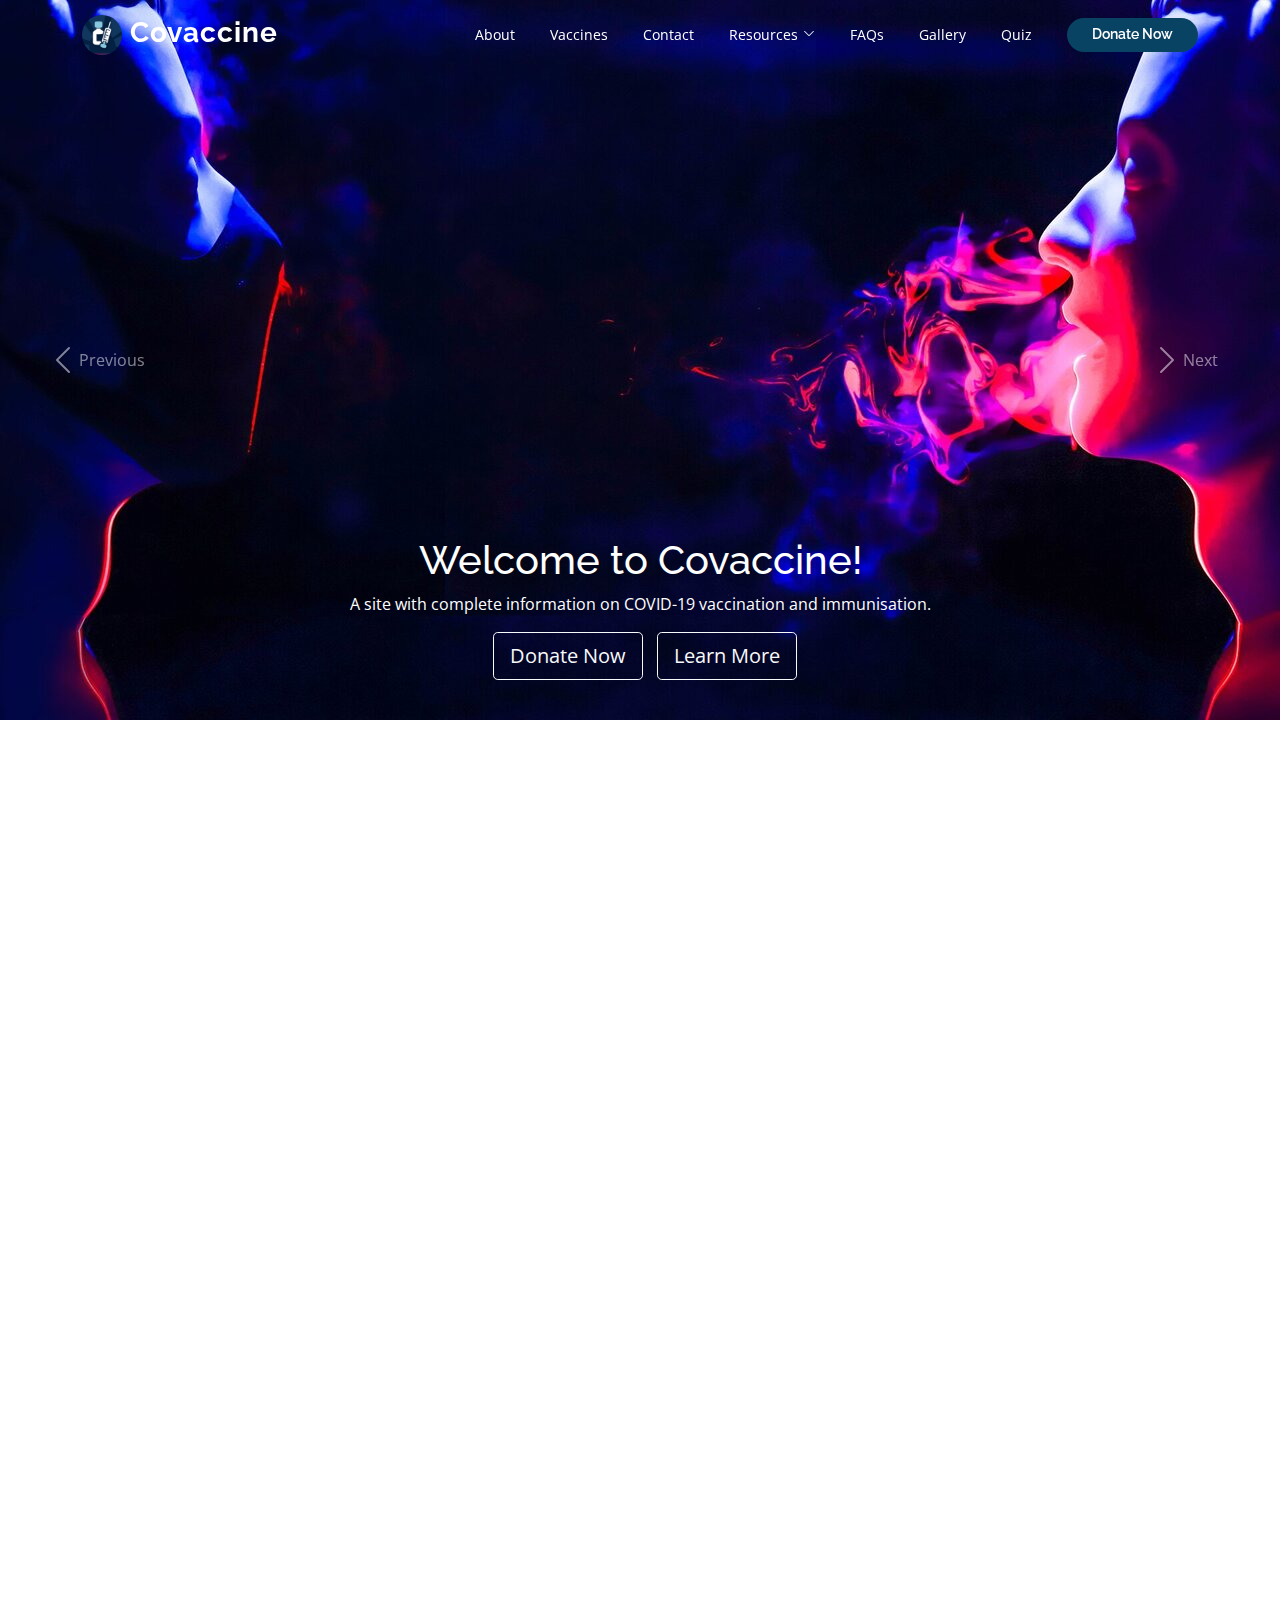
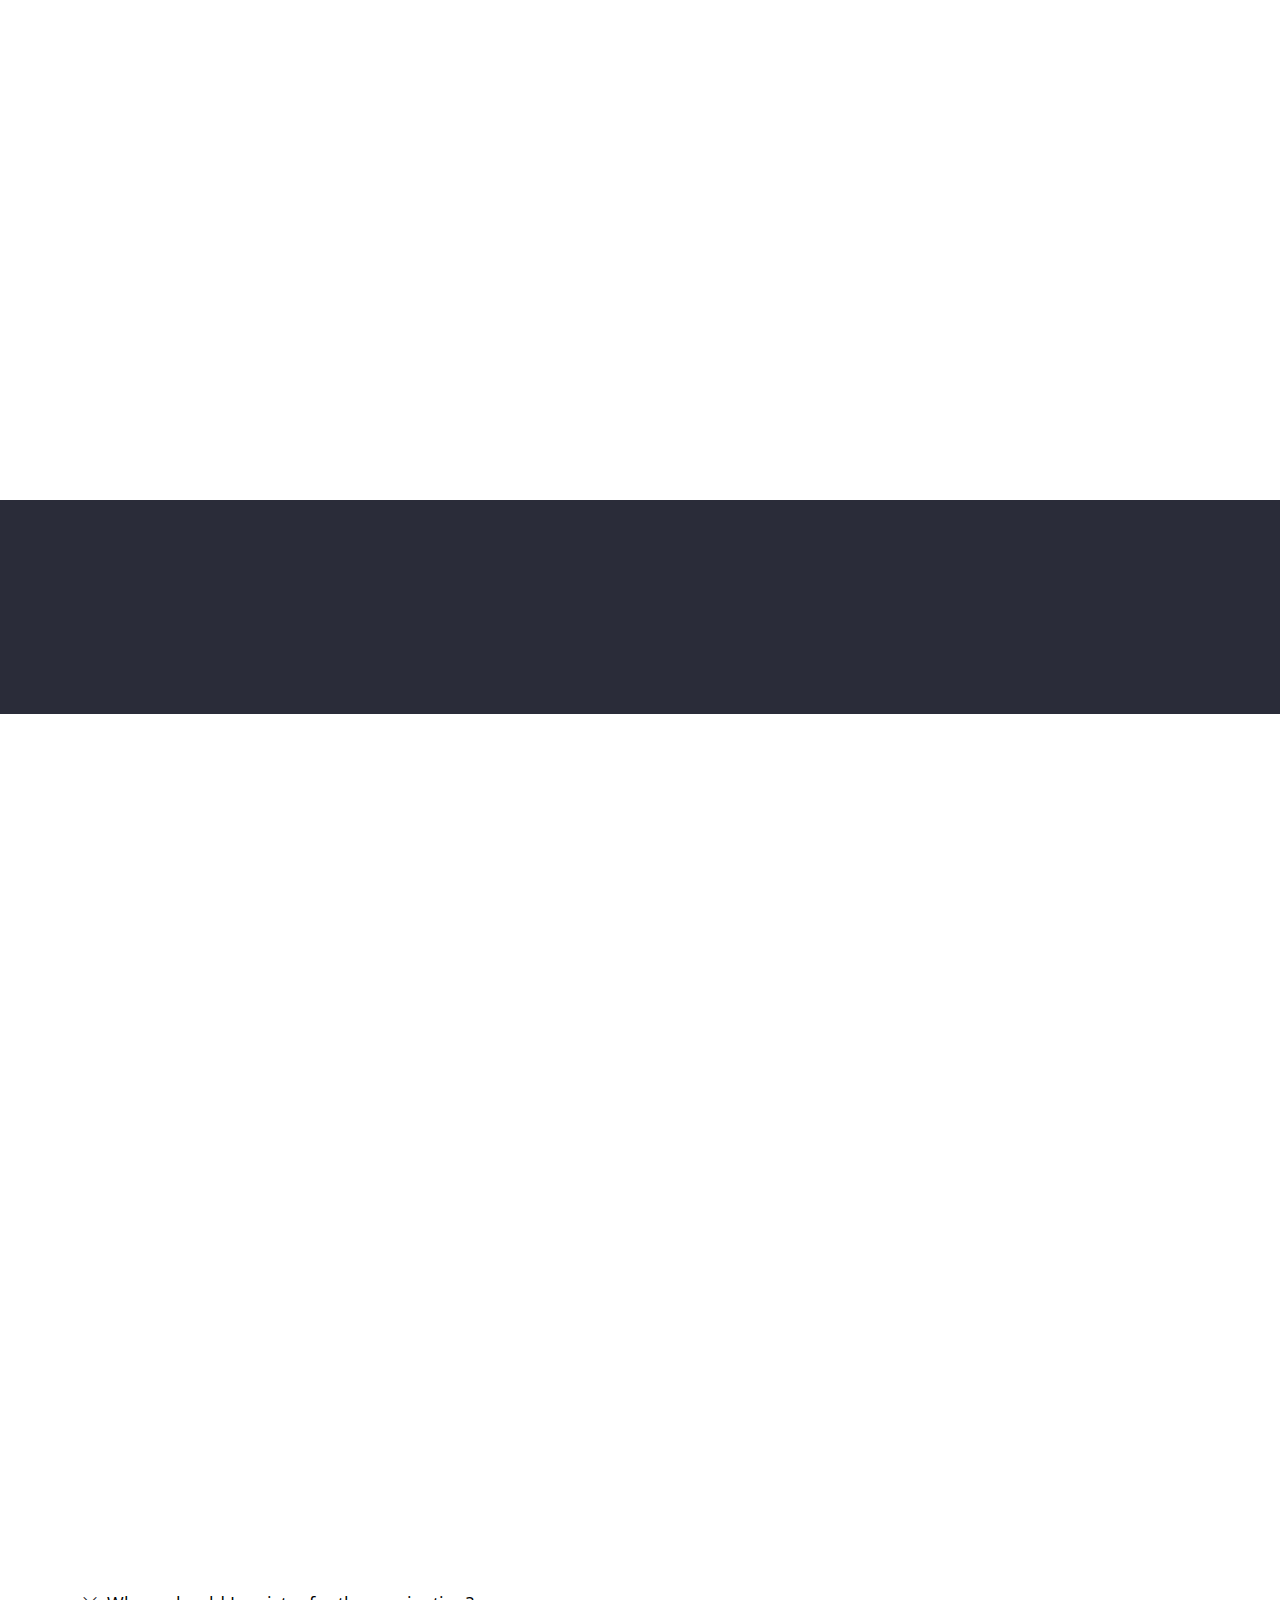
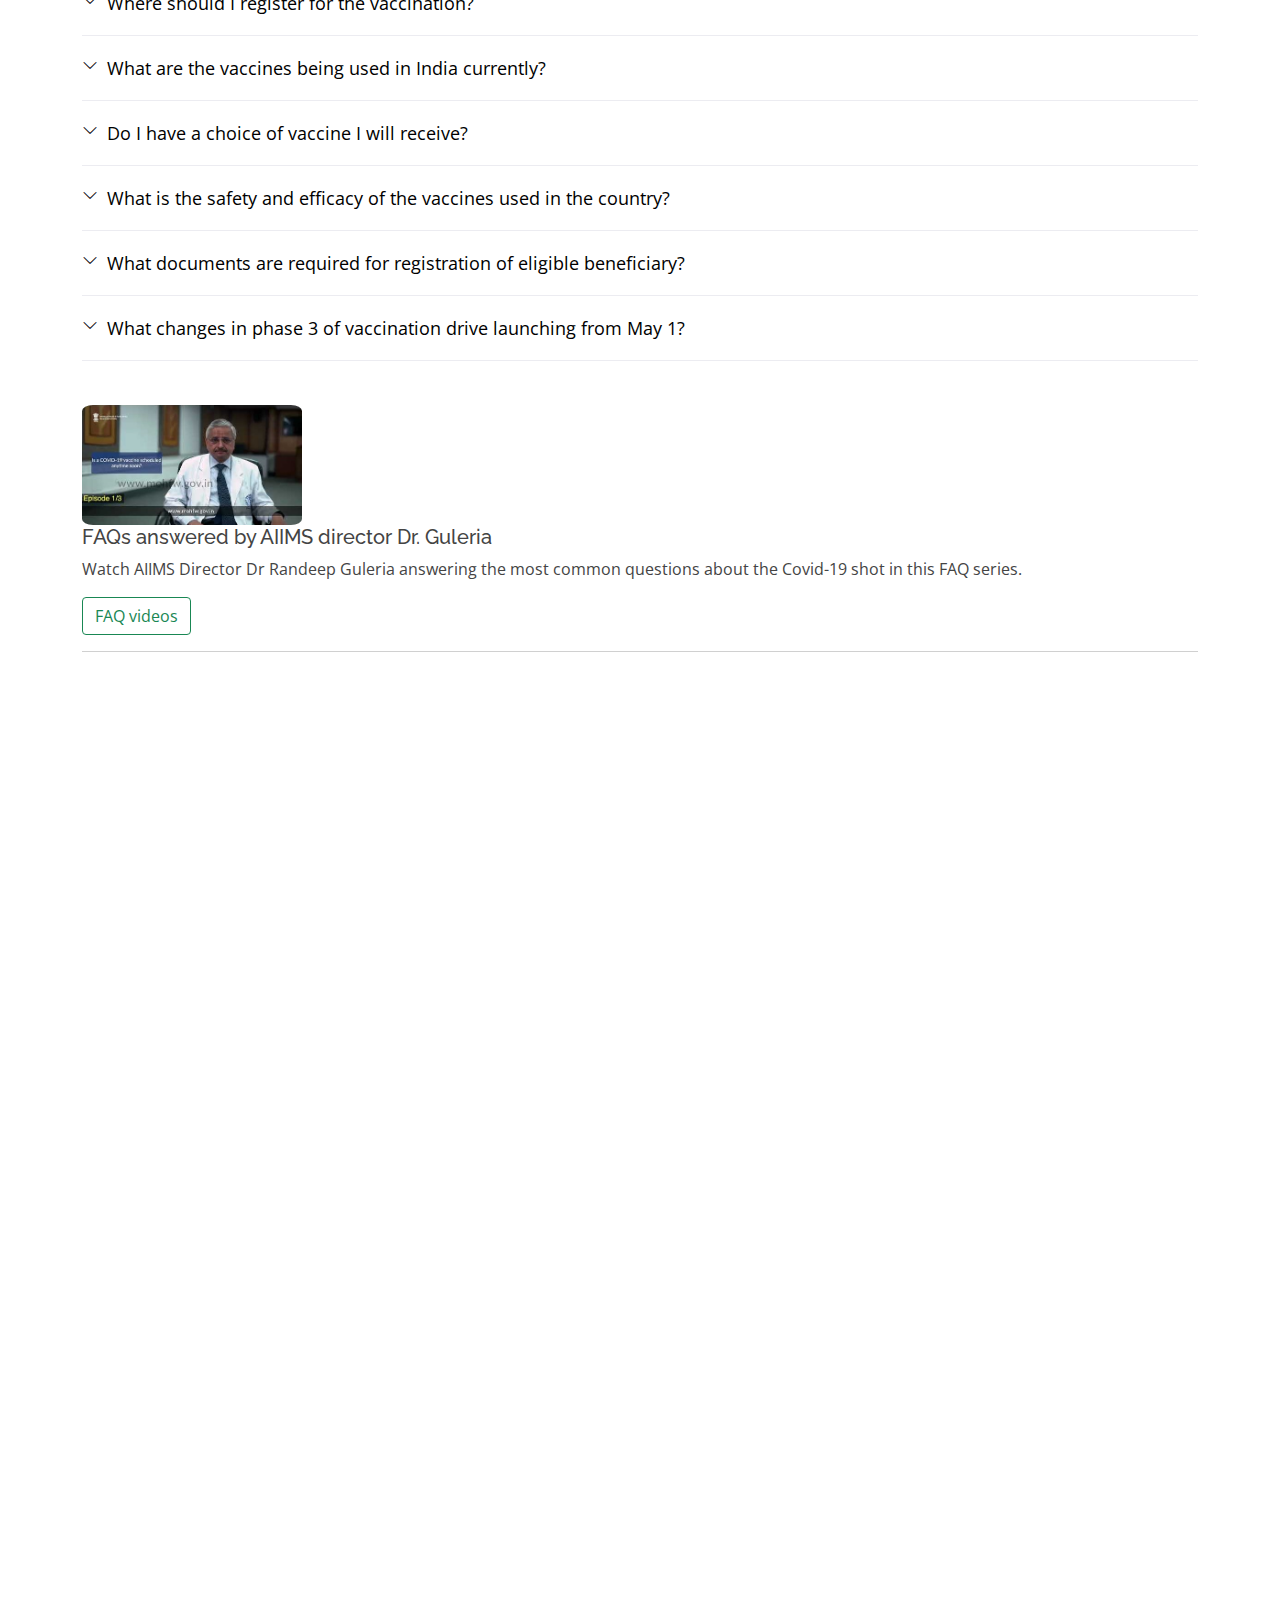
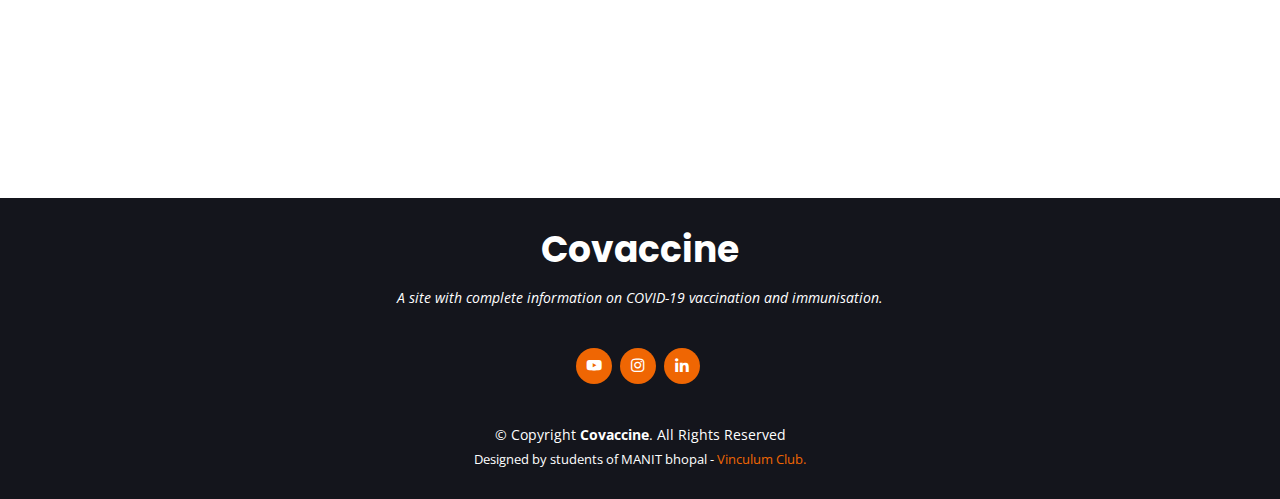
==== commit 55ed6968: "Updated socials and links in footer." ====
--- a/index.html
+++ b/index.html
@@ -810,7 +810,6 @@
         &copy; Copyright <strong><span>Covaccine</span></strong>. All Rights Reserved
       </div>
       <div class="credits">
-<<<<<<< HEAD
         <!-- All the links in the footer should remain intact. -->
         <!-- You can delete the links only if you purchased the pro version. -->
         <!-- Licensing information: https://bootstrapmade.com/license/ -->
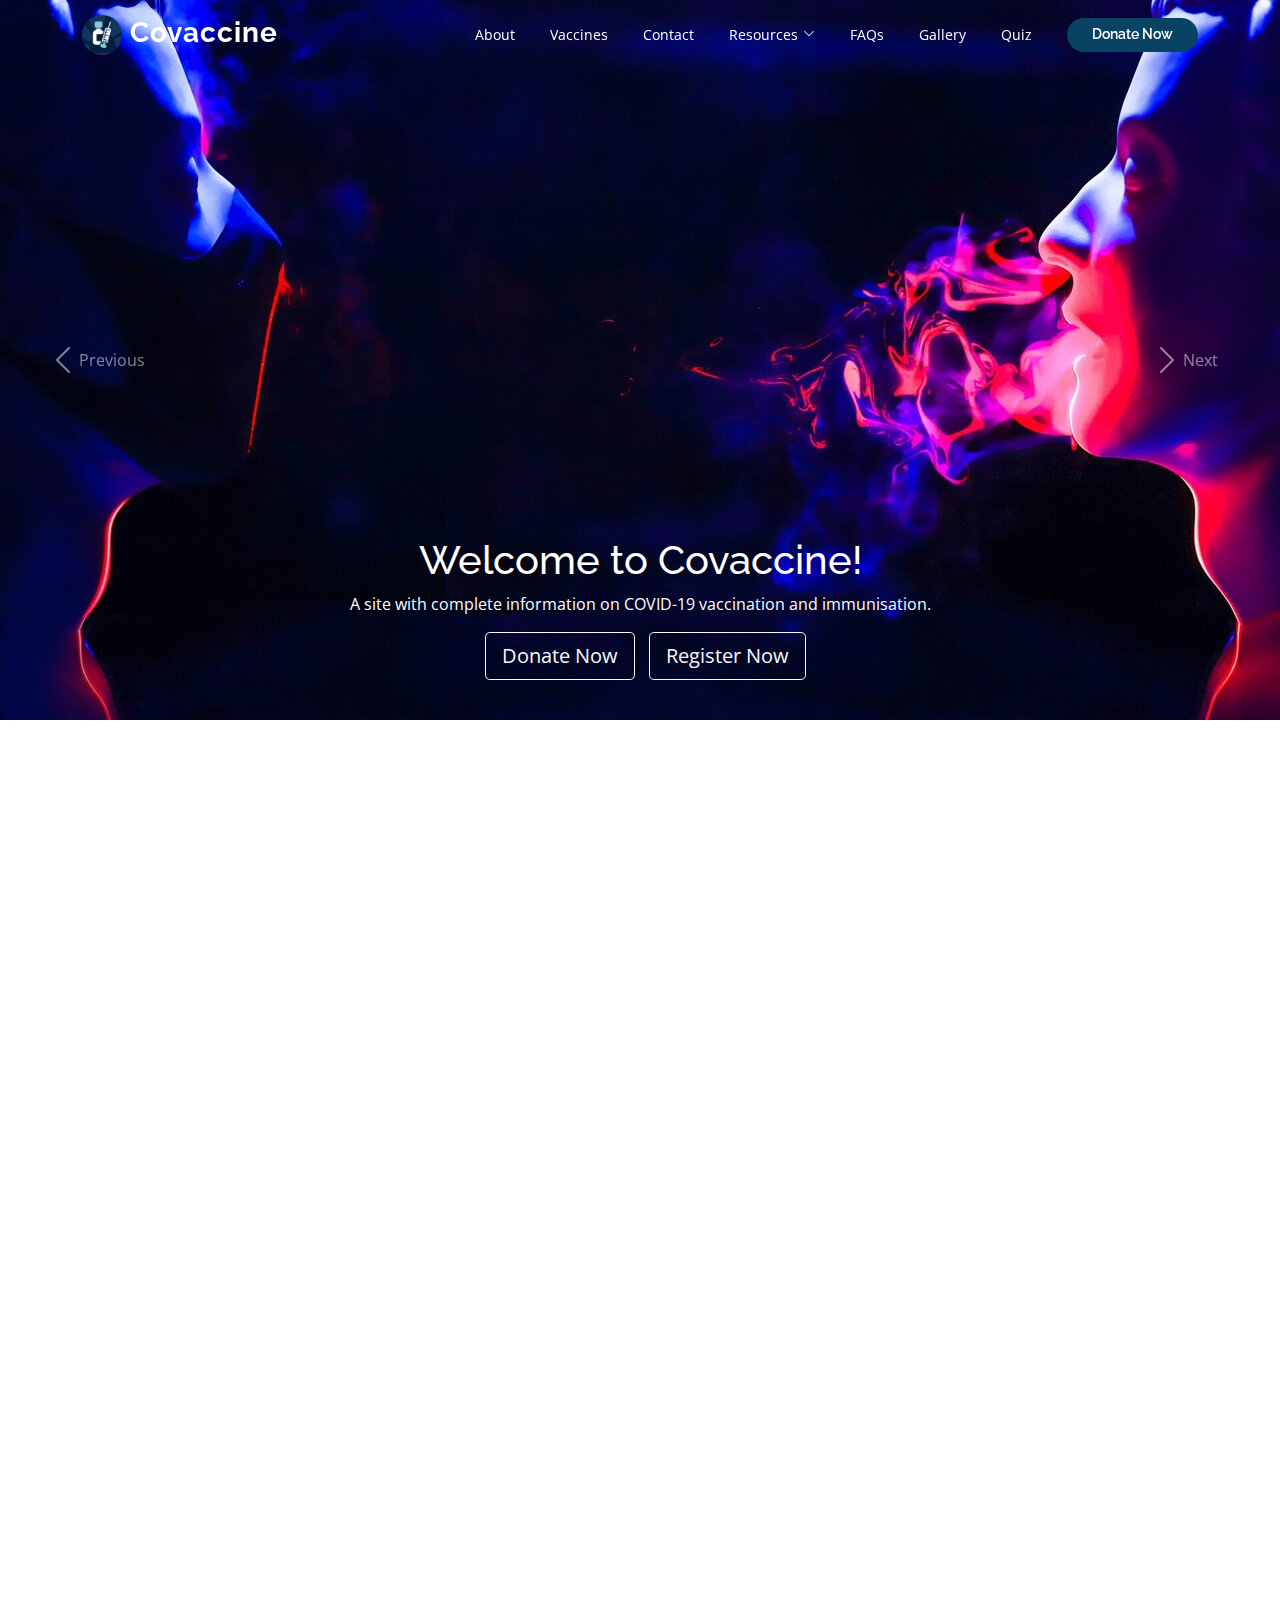
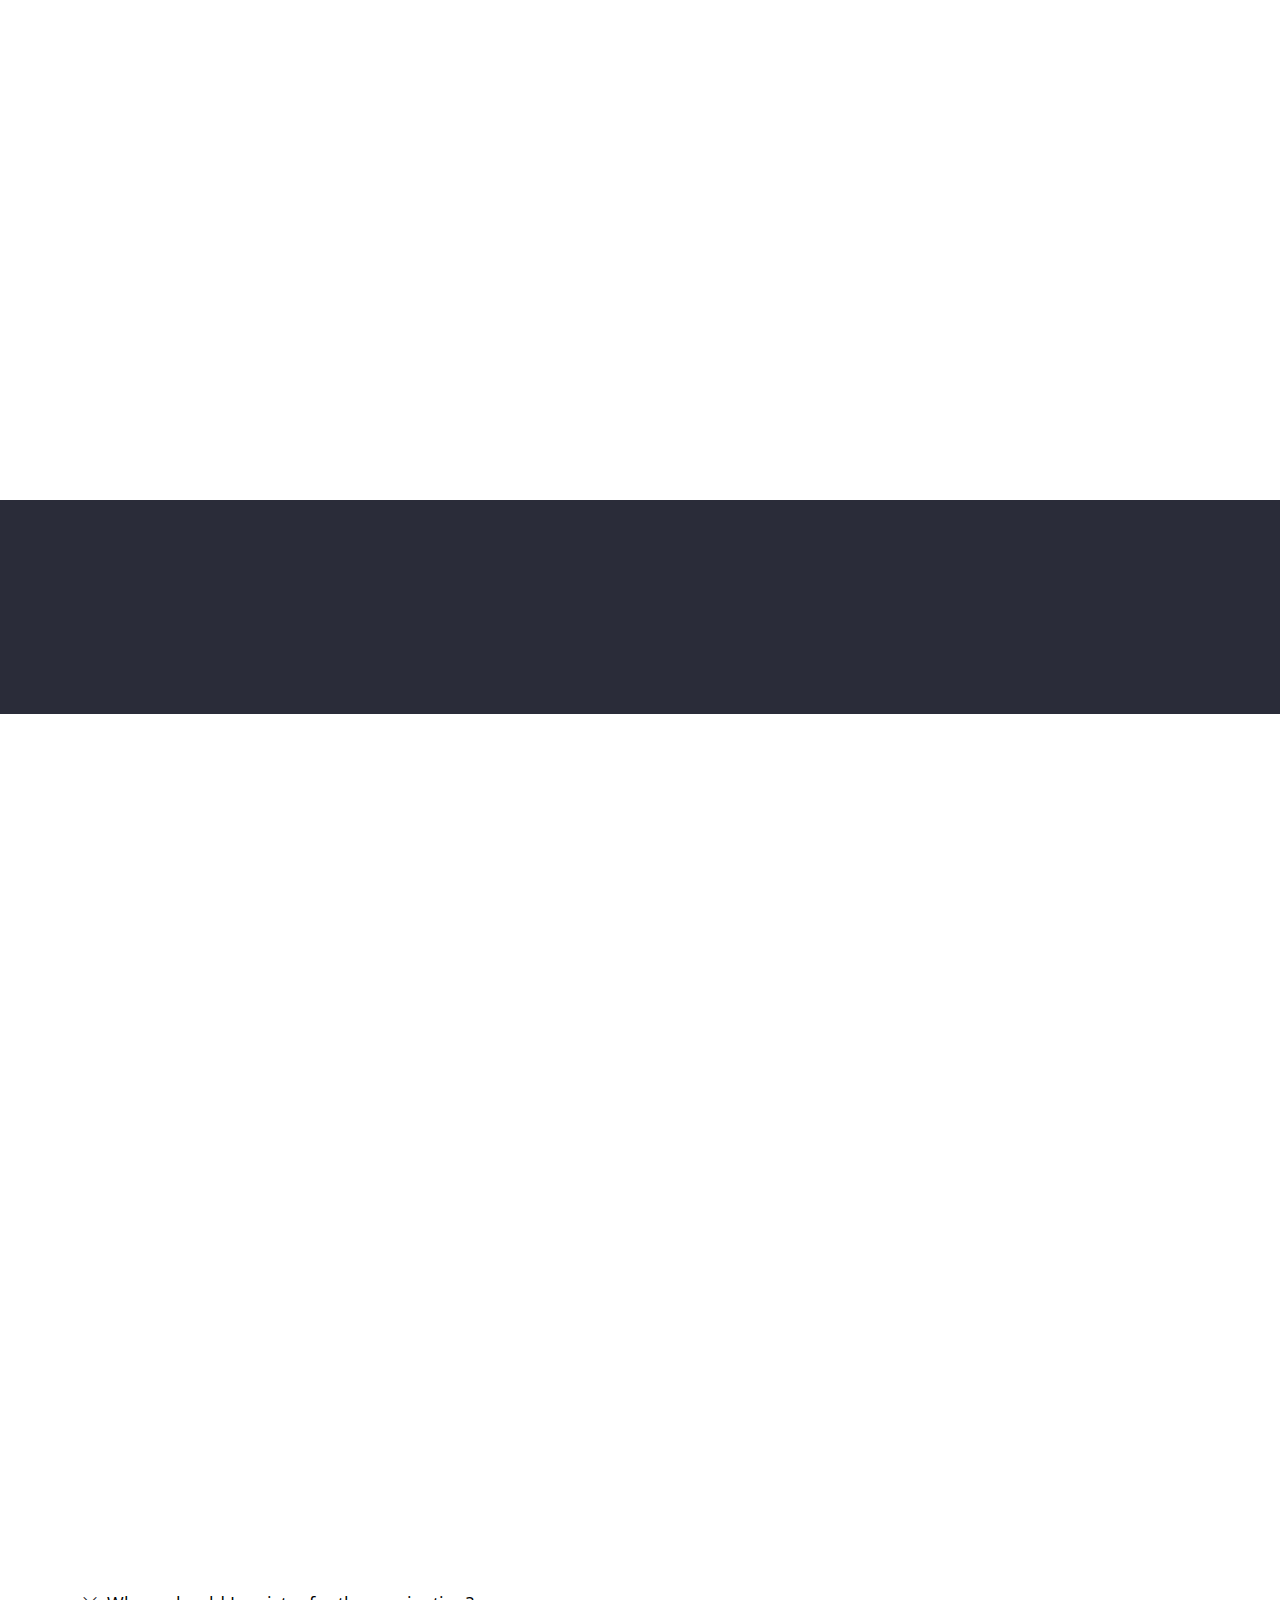
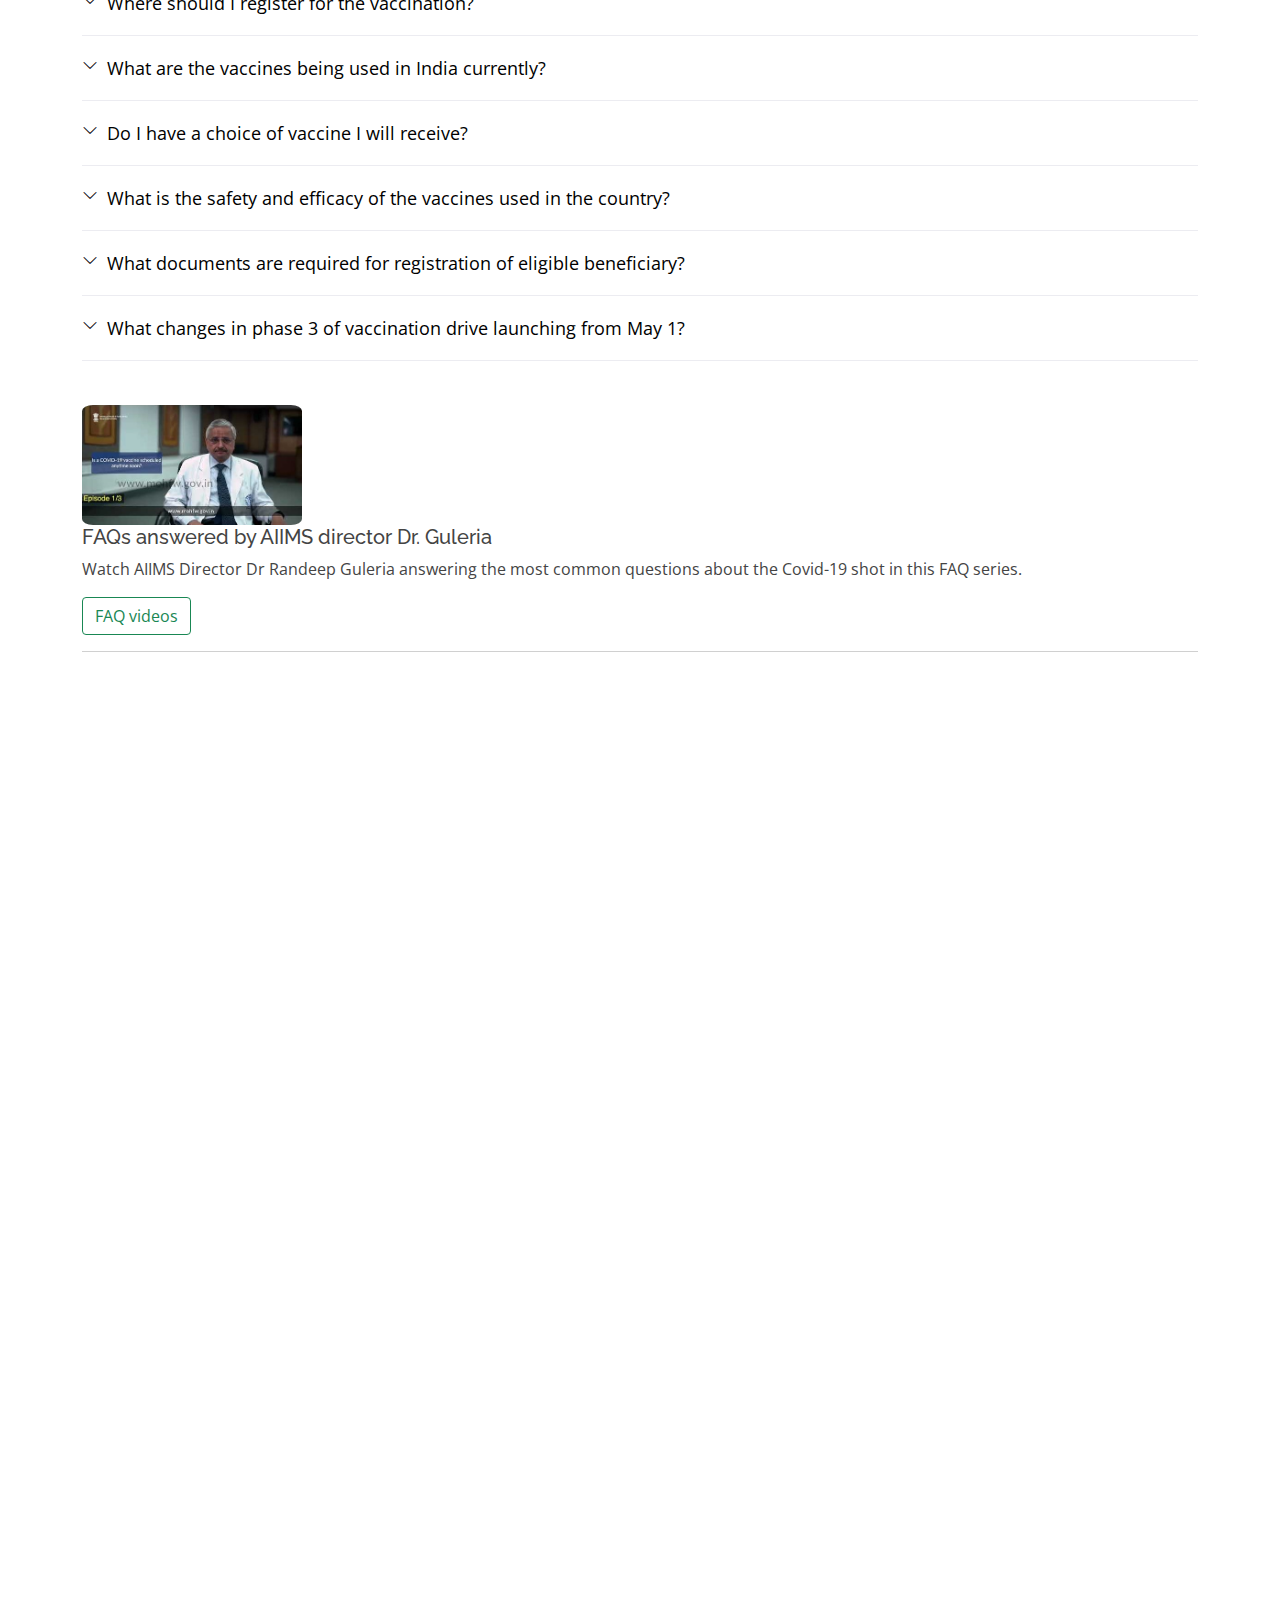
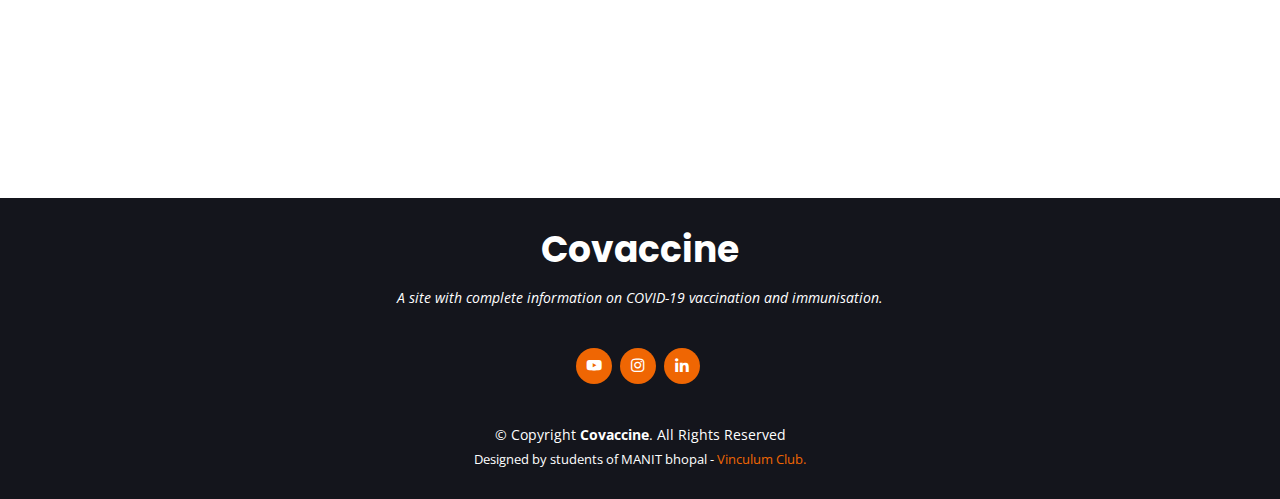
==== commit 25f62258: "Merge pull request #2 from DevanshKapri/main" ====
--- a/index.html
+++ b/index.html
@@ -119,7 +119,7 @@
             immunisation.</p>
           <a href="https://www.pmcares.gov.in/en/" target="_blank" class="btn btn-outline-light btn-lg button"
             role="button" aria-pressed="true">Donate Now</a>
-          <a href="#about" class="btn btn-outline-light btn-lg button" role="button" aria-pressed="true">Learn More</a>
+          <a href="https://www.cowin.gov.in/" target="_blank" class="btn btn-outline-light btn-lg button" role="button" aria-pressed="true">Register Now</a>
         </div>
       </div>
       <div class="carousel-item">
@@ -187,7 +187,7 @@
                 frameborder="0" allowfullscreen allow="autoplay; encrypted-media"></iframe>
             </div>
             </p>
-            <a href="#vaccine" class="btn-learn-more">Learn about Vaccines</a>
+            <a href="https://www.cowin.gov.in/" target="_blank" class="btn-learn-more">Register for Vaccination</a>
           </div>
         </div>
 
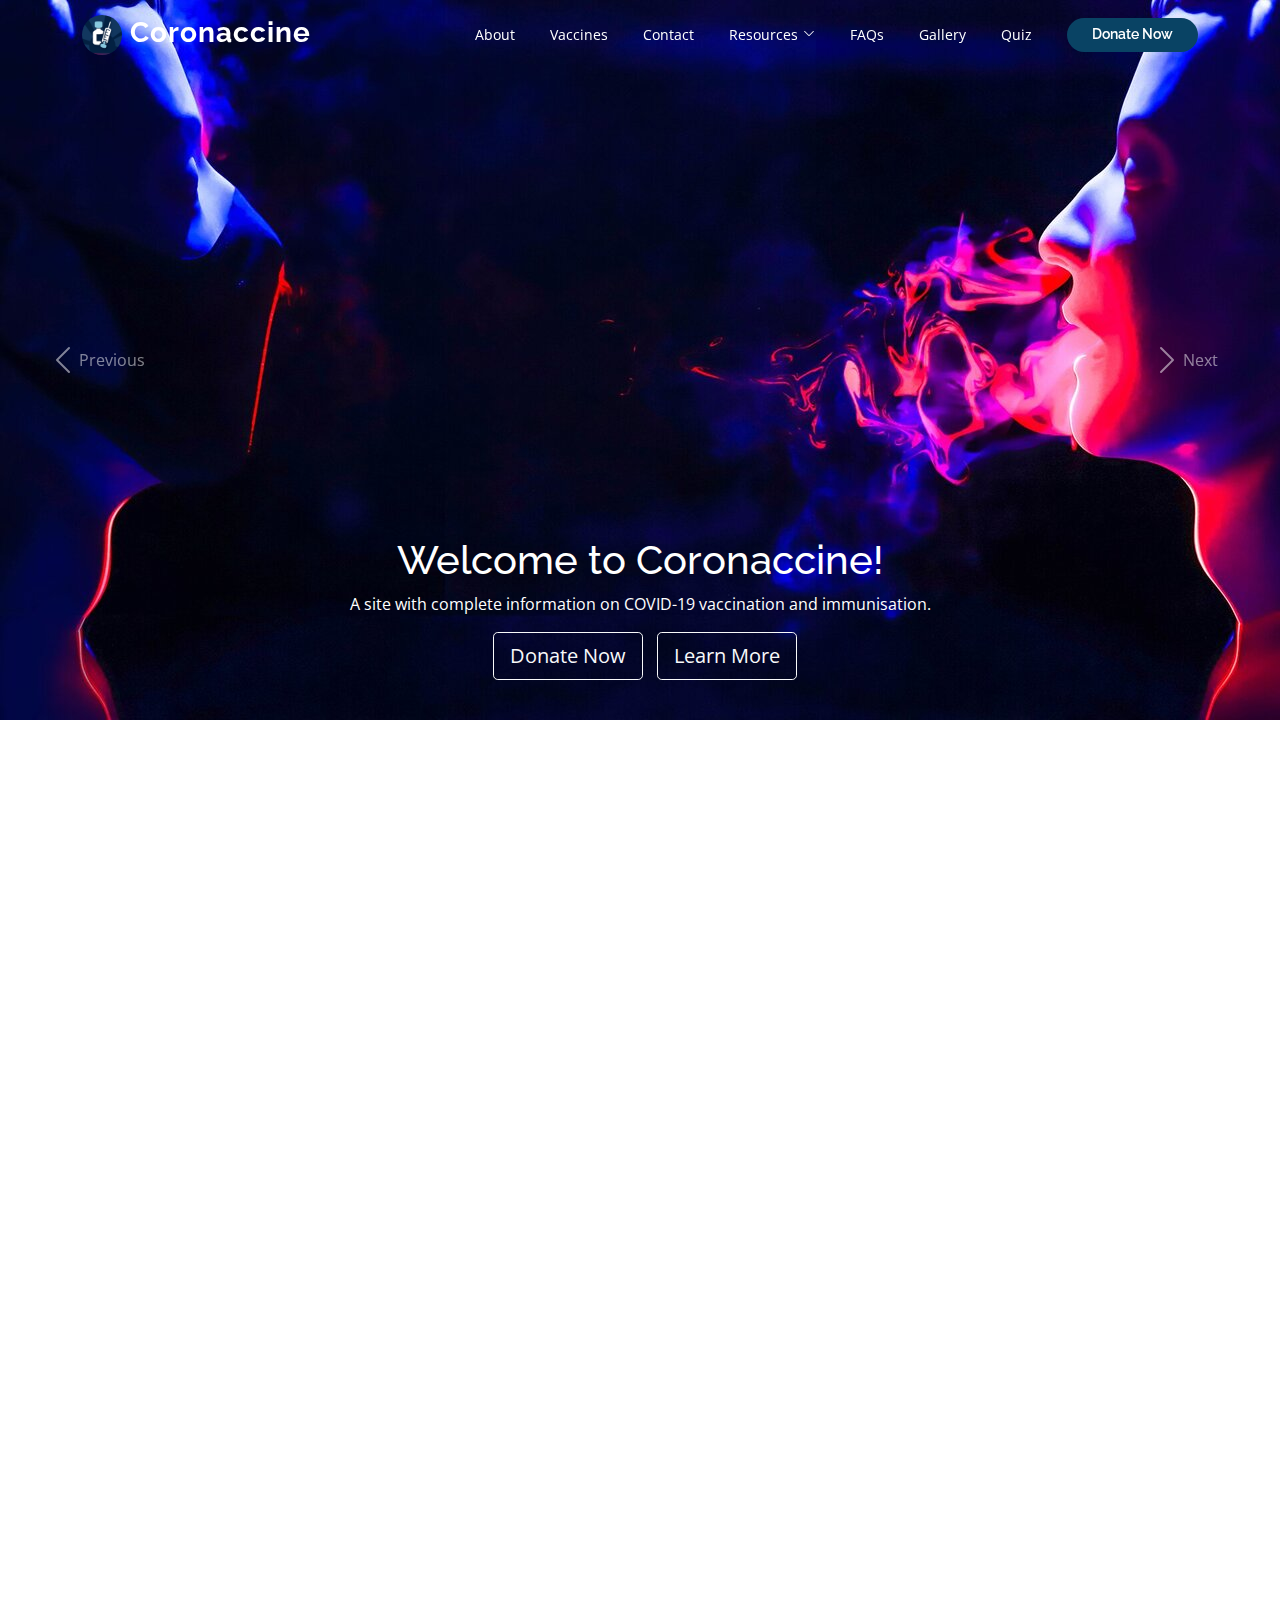
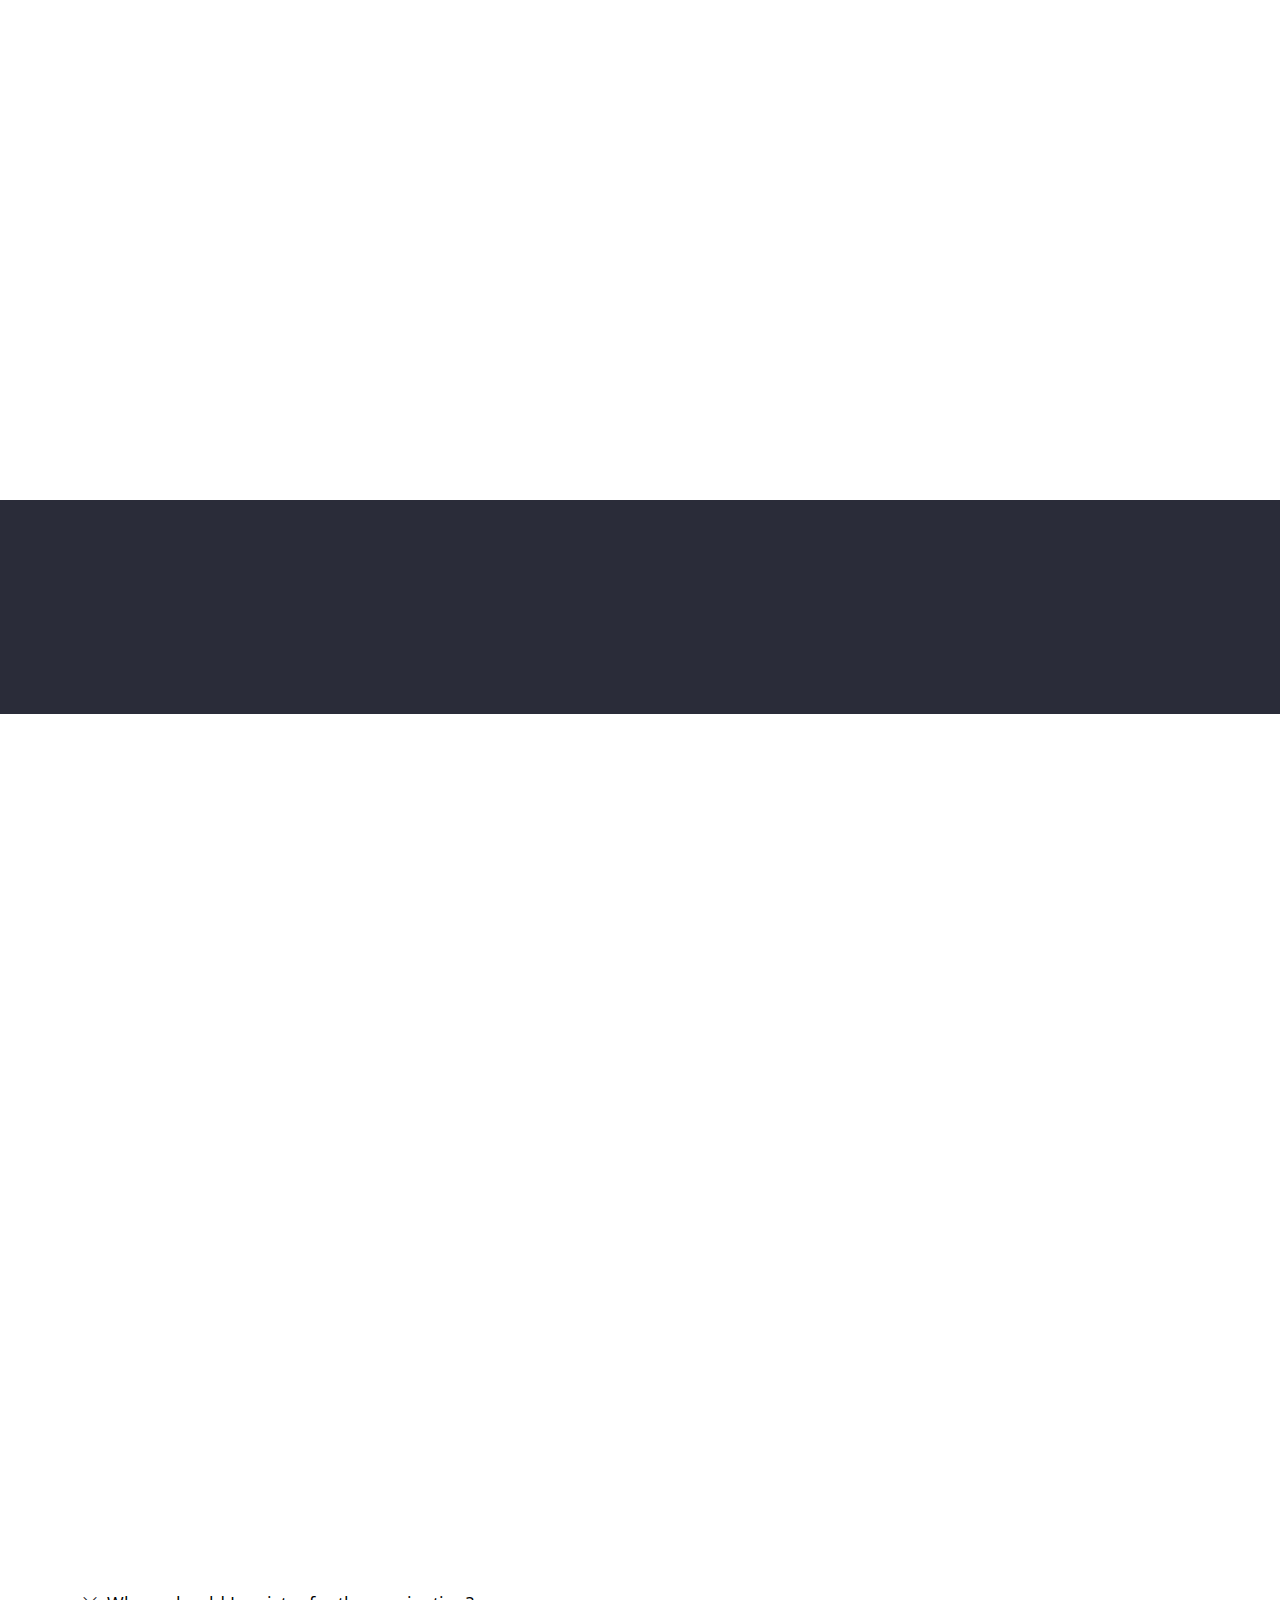
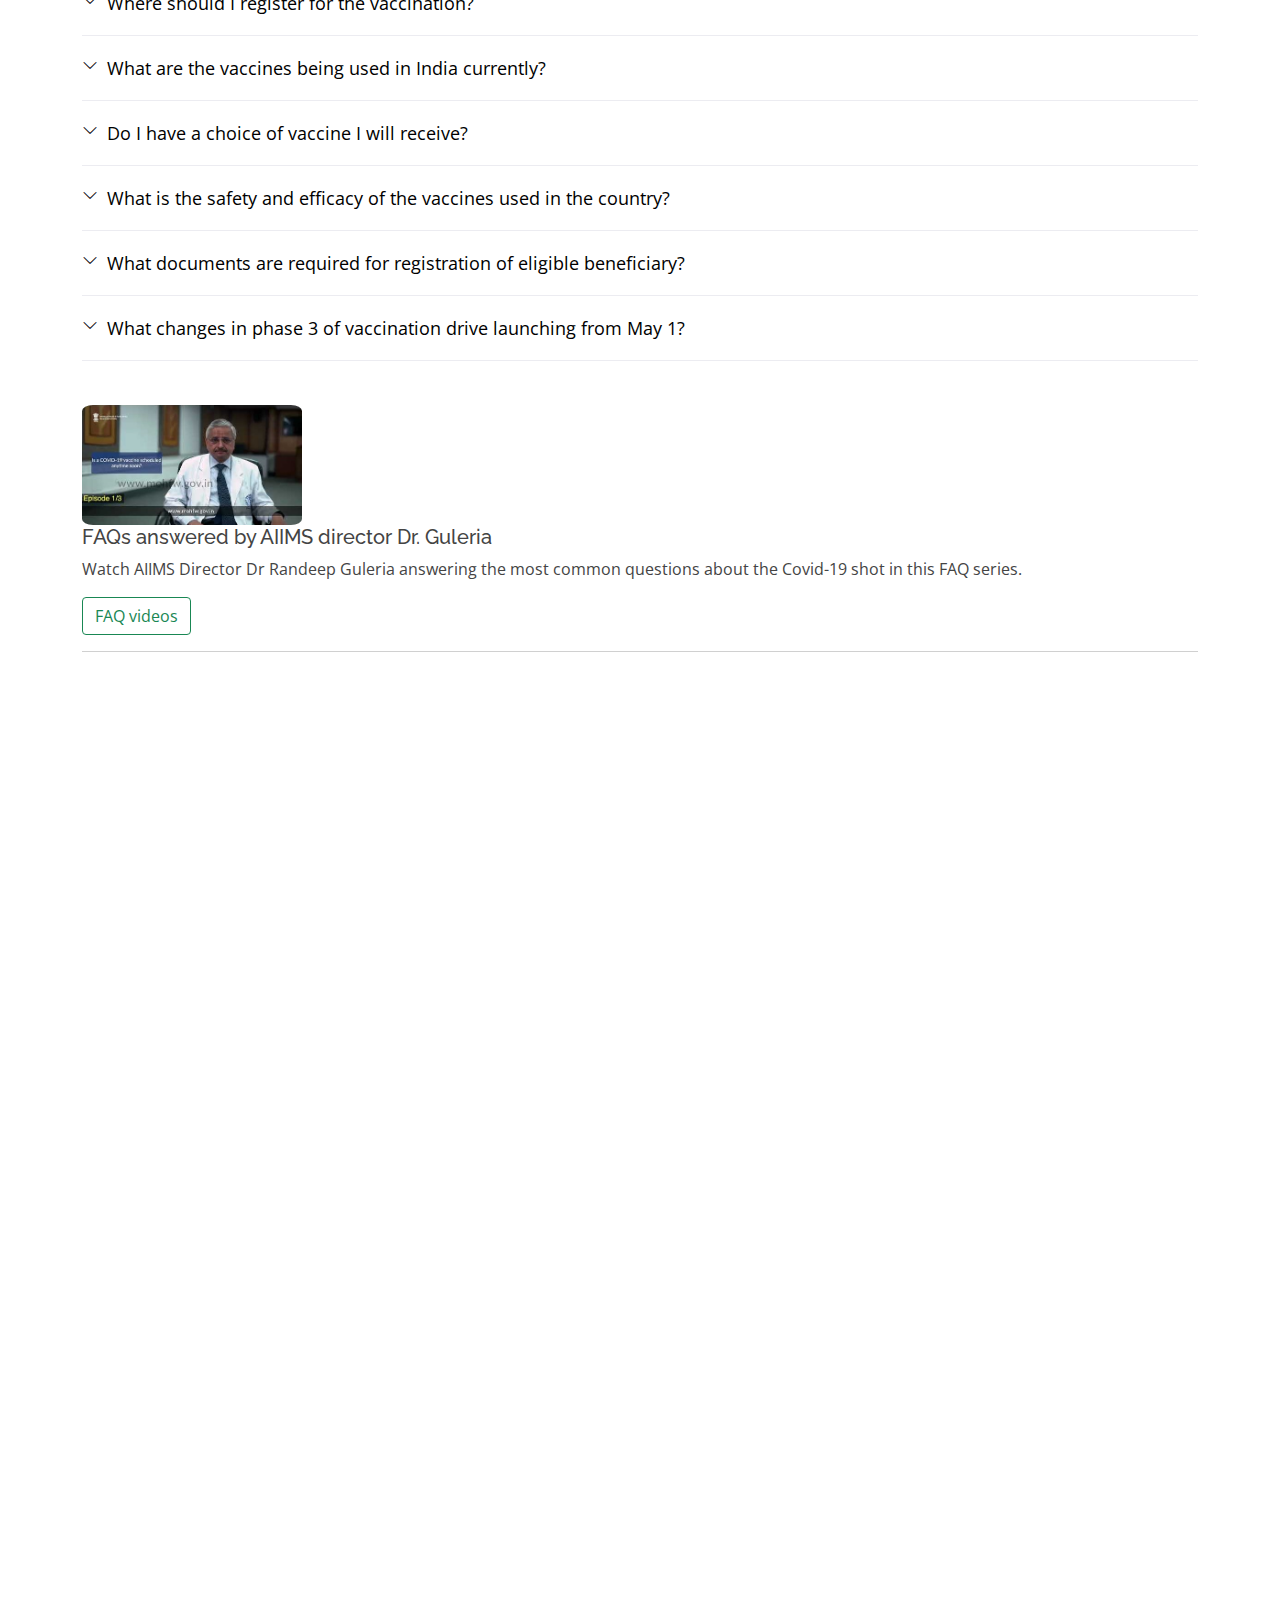
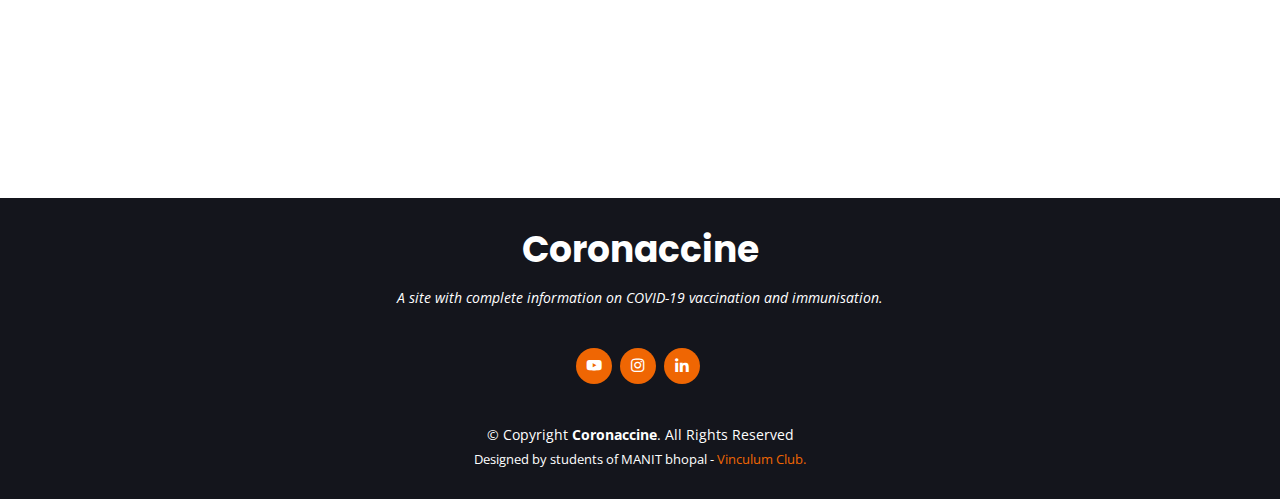
==== commit e3ac569a: "Covaccine to Coronaccine" ====
--- a/index.html
+++ b/index.html
@@ -5,7 +5,7 @@
   <meta charset="utf-8">
   <meta content="width=device-width, initial-scale=1.0" name="viewport">
 
-  <title>Covaccine</title>
+  <title>Coronaccine</title>
   <meta content="" name="description">
   <meta content="" name="keywords">
 
@@ -51,7 +51,7 @@
 
       <div class="logo">
         <h1><a href="index.html"><img src="assets/img/logo.png" alt="" class="img-fluid " id="logo" height="40"
-              width="40"> Covaccine</a></h1>
+              width="40"> Coronaccine</a></h1>
       </div>
 
       <nav id="navbar" class="navbar">
@@ -114,12 +114,12 @@
       <div class="carousel-item active">
         <img src="assets/img/mask.jpg" id="top-carousel" class="d-block w-100" alt="carousel">
         <div class="carousel-caption d-none d-md-block">
-          <h1 class="animate__animated animate__fadeInDown">Welcome to <span>Covaccine!</span></h1>
+          <h1 class="animate__animated animate__fadeInDown">Welcome to <span>Coronaccine!</span></h1>
           <p class="animate__animated animate__fadeInUp">A site with complete information on COVID-19 vaccination and
             immunisation.</p>
           <a href="https://www.pmcares.gov.in/en/" target="_blank" class="btn btn-outline-light btn-lg button"
             role="button" aria-pressed="true">Donate Now</a>
-          <a href="https://www.cowin.gov.in/" target="_blank" class="btn btn-outline-light btn-lg button" role="button" aria-pressed="true">Register Now</a>
+          <a href="#about" class="btn btn-outline-light btn-lg button" role="button" aria-pressed="true">Learn More</a>
         </div>
       </div>
       <div class="carousel-item">
@@ -133,7 +133,7 @@
         <img src="assets/img/covid2.jpg" id="top-carousel" class="d-block w-100" alt="carousel">
         <div class="carousel-caption d-none d-md-block">
           <h5>Dial National Helpline Number: +91-11-23978046 or 1075.</h5>
-          <p>Covaccine India.</p>
+          <p>Coronaccine India.</p>
         </div>
       </div>
     </div>
@@ -164,7 +164,7 @@
               The worldwide endeavor to create a safe and effective COVID-19 vaccine is bearing fruit.
               More than a dozen vaccines now have been authorized around the globe; many more remain in development.</p>
             <p>
-              Covaccine is a one-stop platform to get latest updates on our war with corona.
+              Coronaccine is a one-stop platform to get latest updates on our war with corona.
 
             </p>
             <p>We aim at providing you the following serivces:</p>
@@ -187,7 +187,7 @@
                 frameborder="0" allowfullscreen allow="autoplay; encrypted-media"></iframe>
             </div>
             </p>
-            <a href="https://www.cowin.gov.in/" target="_blank" class="btn-learn-more">Register for Vaccination</a>
+            <a href="#vaccine" class="btn-learn-more">Learn about Vaccines</a>
           </div>
         </div>
 
@@ -798,7 +798,7 @@
   <!-- ======= Footer ======= -->
   <footer id="footer">
     <div class="container">
-      <h3>Covaccine</h3>
+      <h3>Coronaccine</h3>
       <p>A site with complete information on COVID-19 vaccination and
         immunisation.</p>
       <div class="social-links">
@@ -807,7 +807,7 @@
         <a href="https://linktr.ee/vinculum_nitb" class="linkedin"><i class="bx bxl-linkedin"></i></a>
       </div>
       <div class="copyright">
-        &copy; Copyright <strong><span>Covaccine</span></strong>. All Rights Reserved
+        &copy; Copyright <strong><span>Coronaccine</span></strong>. All Rights Reserved
       </div>
       <div class="credits">
         <!-- All the links in the footer should remain intact. -->
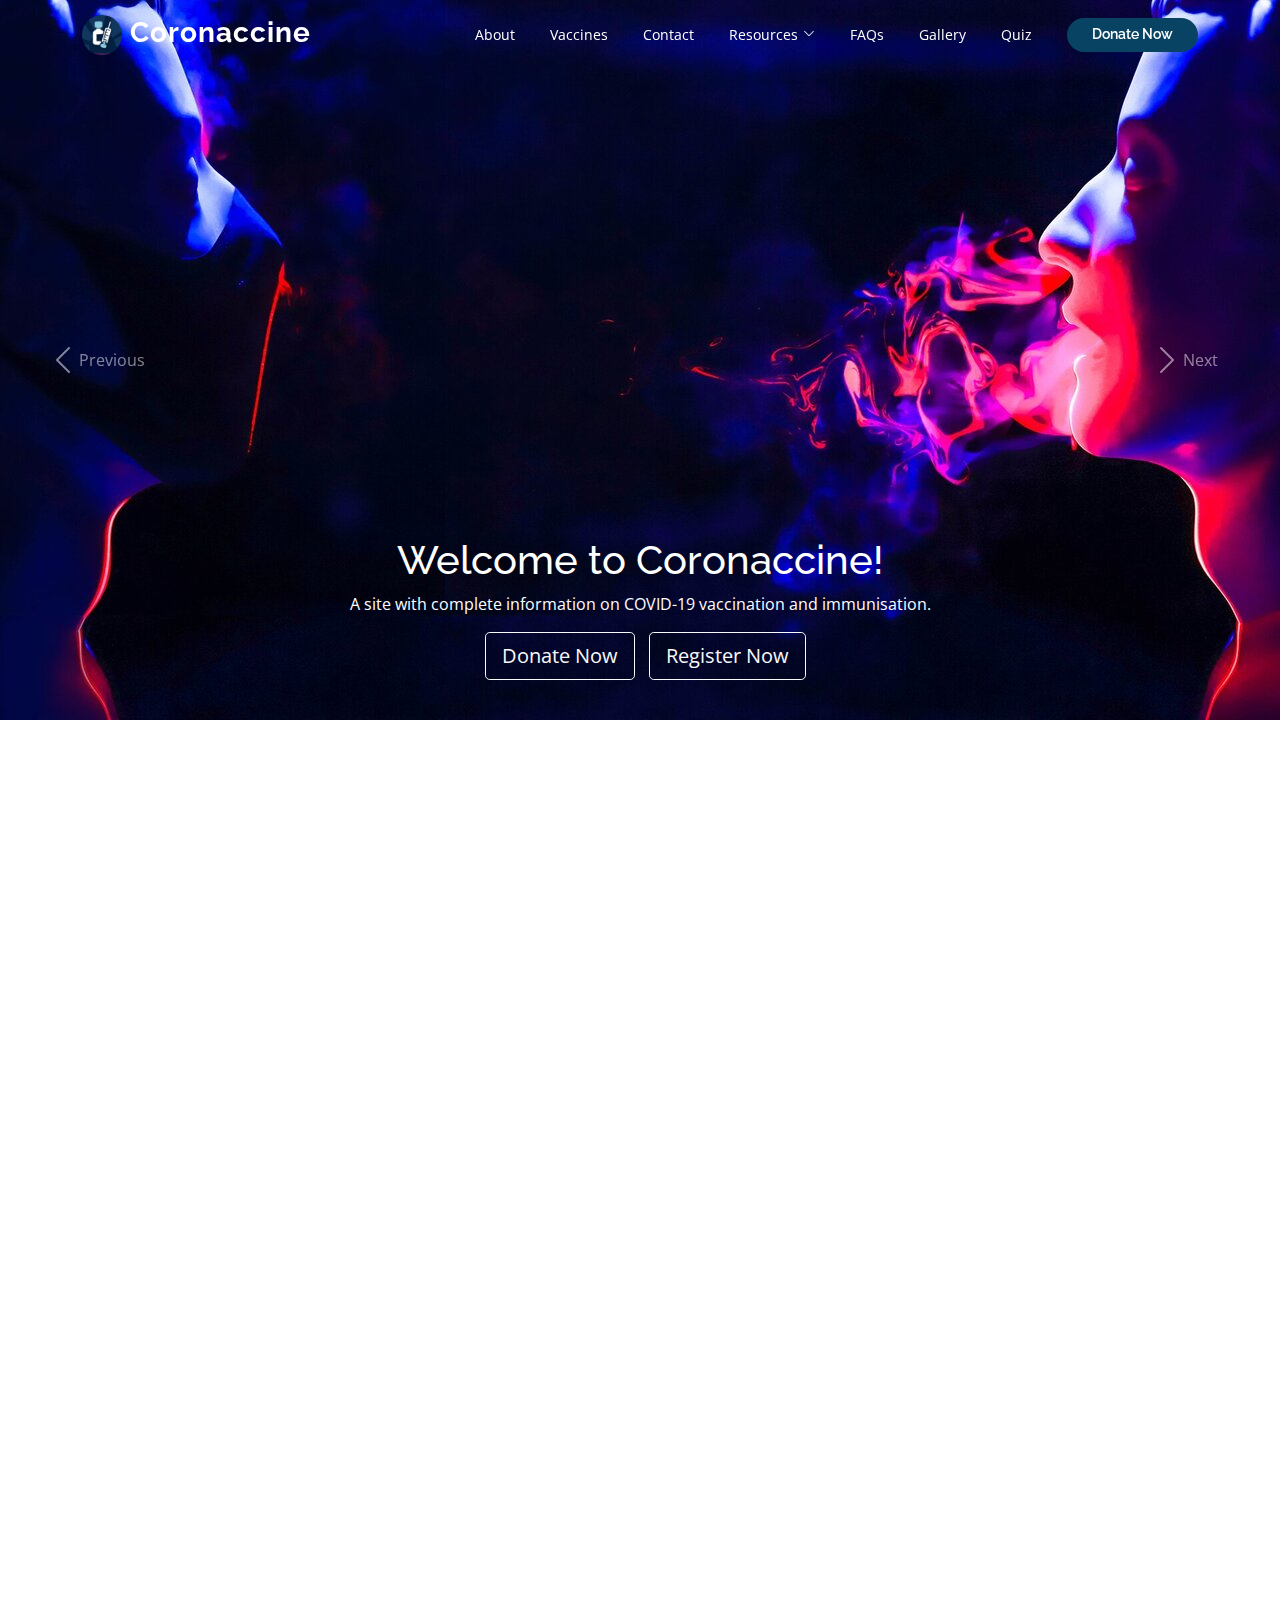
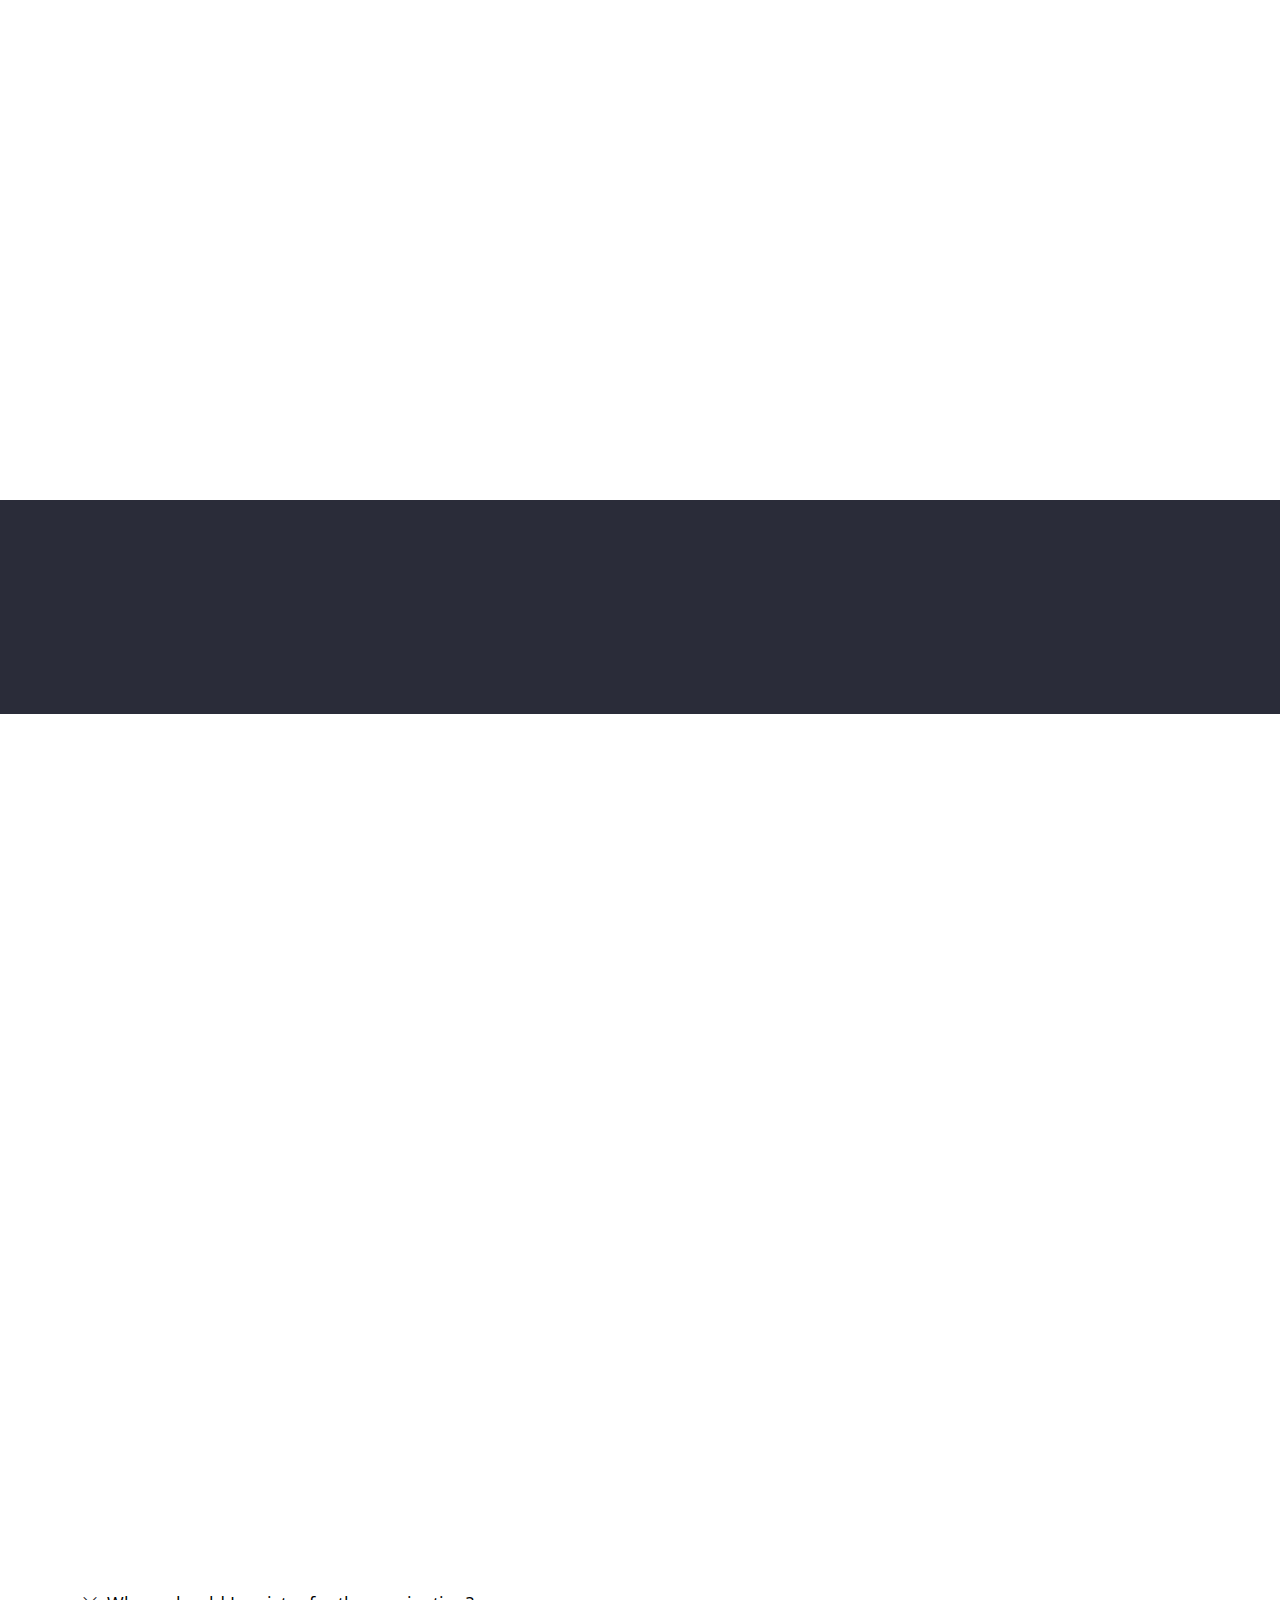
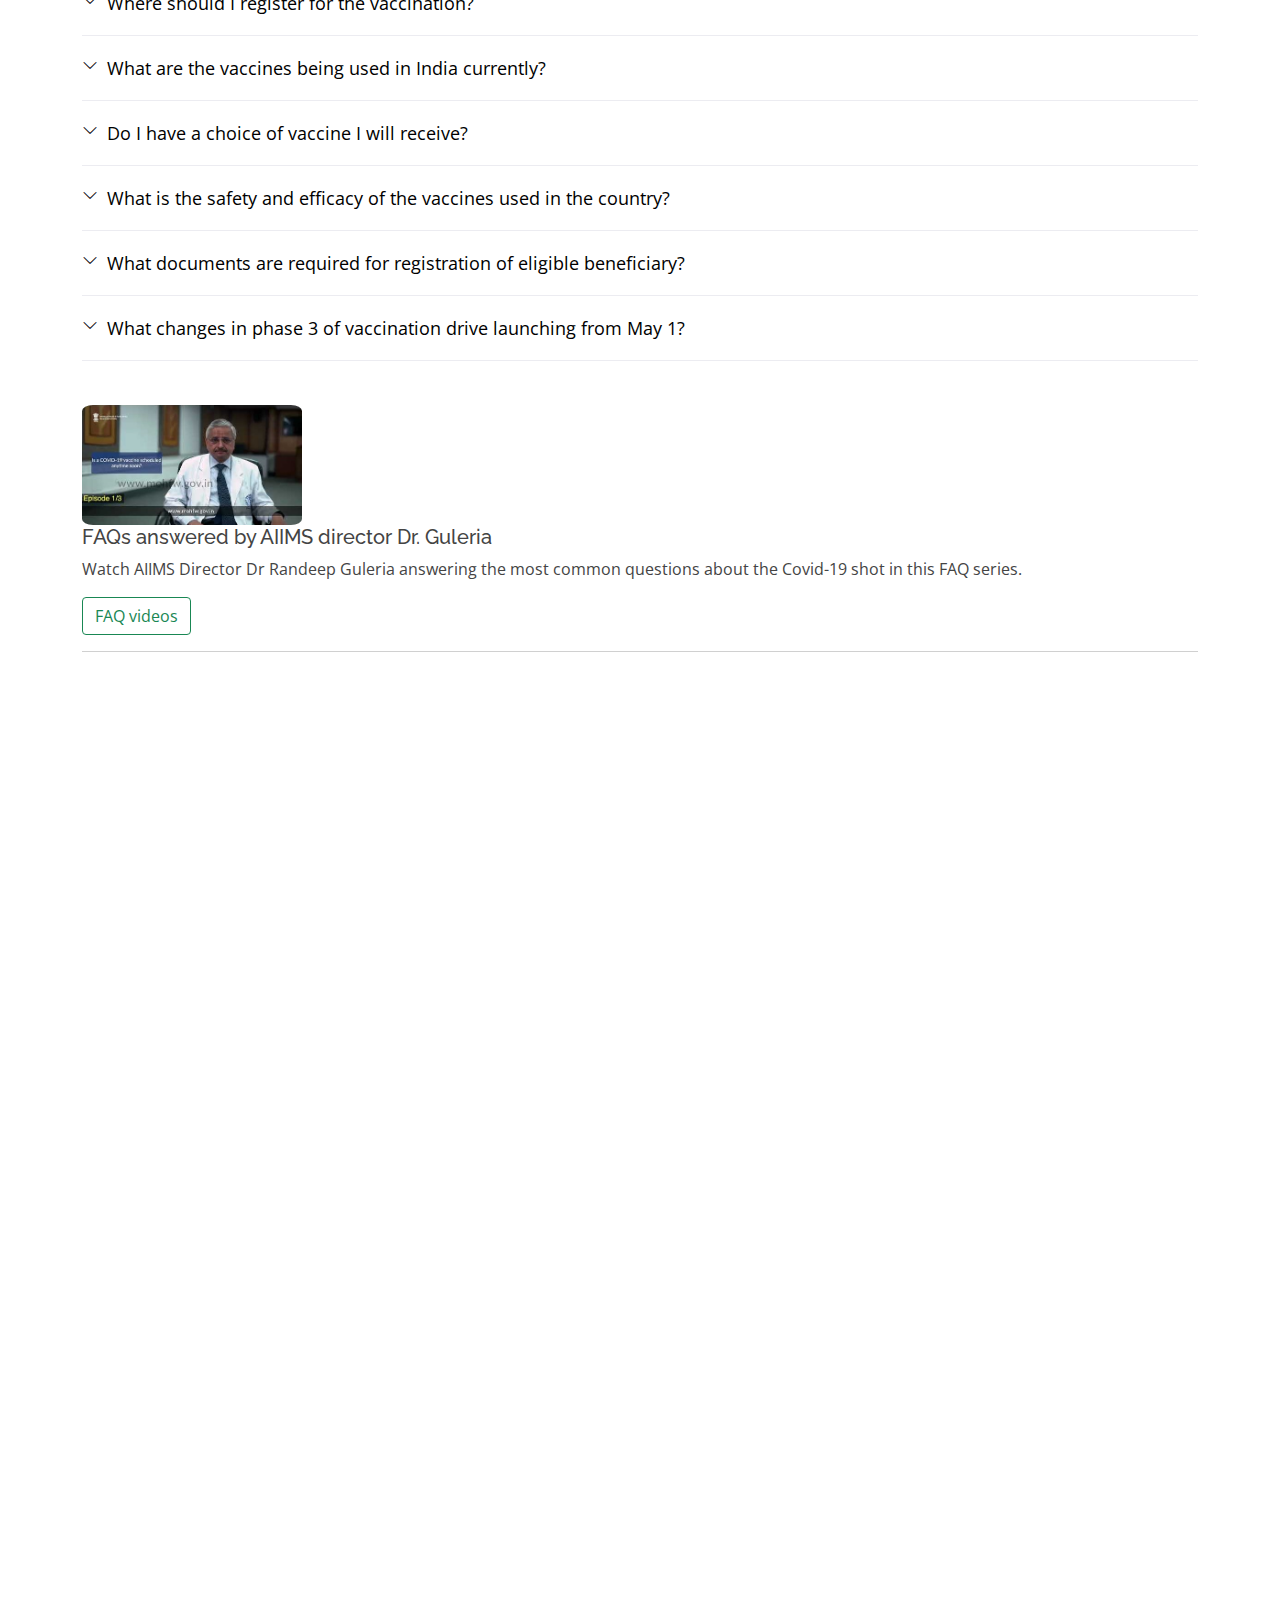
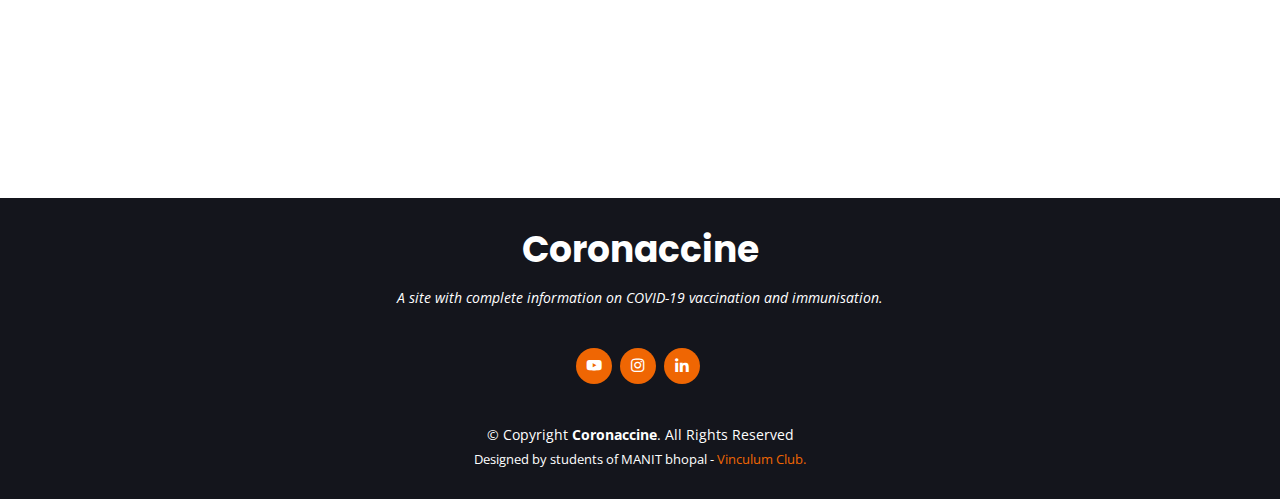
==== commit a6c2ac6b: "Merge pull request #4 from DevanshKapri/main" ====
--- a/index.html
+++ b/index.html
@@ -119,7 +119,7 @@
             immunisation.</p>
           <a href="https://www.pmcares.gov.in/en/" target="_blank" class="btn btn-outline-light btn-lg button"
             role="button" aria-pressed="true">Donate Now</a>
-          <a href="#about" class="btn btn-outline-light btn-lg button" role="button" aria-pressed="true">Learn More</a>
+          <a href="https://www.cowin.gov.in/" target="_blank" class="btn btn-outline-light btn-lg button" role="button" aria-pressed="true">Register Now</a>
         </div>
       </div>
       <div class="carousel-item">
@@ -187,7 +187,7 @@
                 frameborder="0" allowfullscreen allow="autoplay; encrypted-media"></iframe>
             </div>
             </p>
-            <a href="#vaccine" class="btn-learn-more">Learn about Vaccines</a>
+            <a href="https://www.cowin.gov.in/" target="_blank" class="btn-learn-more">Register for Vaccination</a>
           </div>
         </div>
 
@@ -802,9 +802,9 @@
       <p>A site with complete information on COVID-19 vaccination and
         immunisation.</p>
       <div class="social-links">
-        <a href="https://www.youtube.com/channel/UCc_m8tIns_FilInSNWrySRA/" class="facebook"><i class="bx bxl-youtube"></i></a>
-        <a href="https://www.instagram.com/vinculum0x?r=nametag" class="instagram"><i class="bx bxl-instagram"></i></a>
-        <a href="https://linktr.ee/vinculum_nitb" class="linkedin"><i class="bx bxl-linkedin"></i></a>
+        <a href="https://www.youtube.com/channel/UCc_m8tIns_FilInSNWrySRA/" target="_blank" class="facebook"><i class="bx bxl-youtube"></i></a>
+        <a href="https://www.instagram.com/vinculum0x?r=nametag" target="_blank" class="instagram"><i class="bx bxl-instagram"></i></a>
+        <a href="https://linktr.ee/vinculum_nitb" target="_blank" class="linkedin"><i class="bx bxl-linkedin"></i></a>
       </div>
       <div class="copyright">
         &copy; Copyright <strong><span>Coronaccine</span></strong>. All Rights Reserved
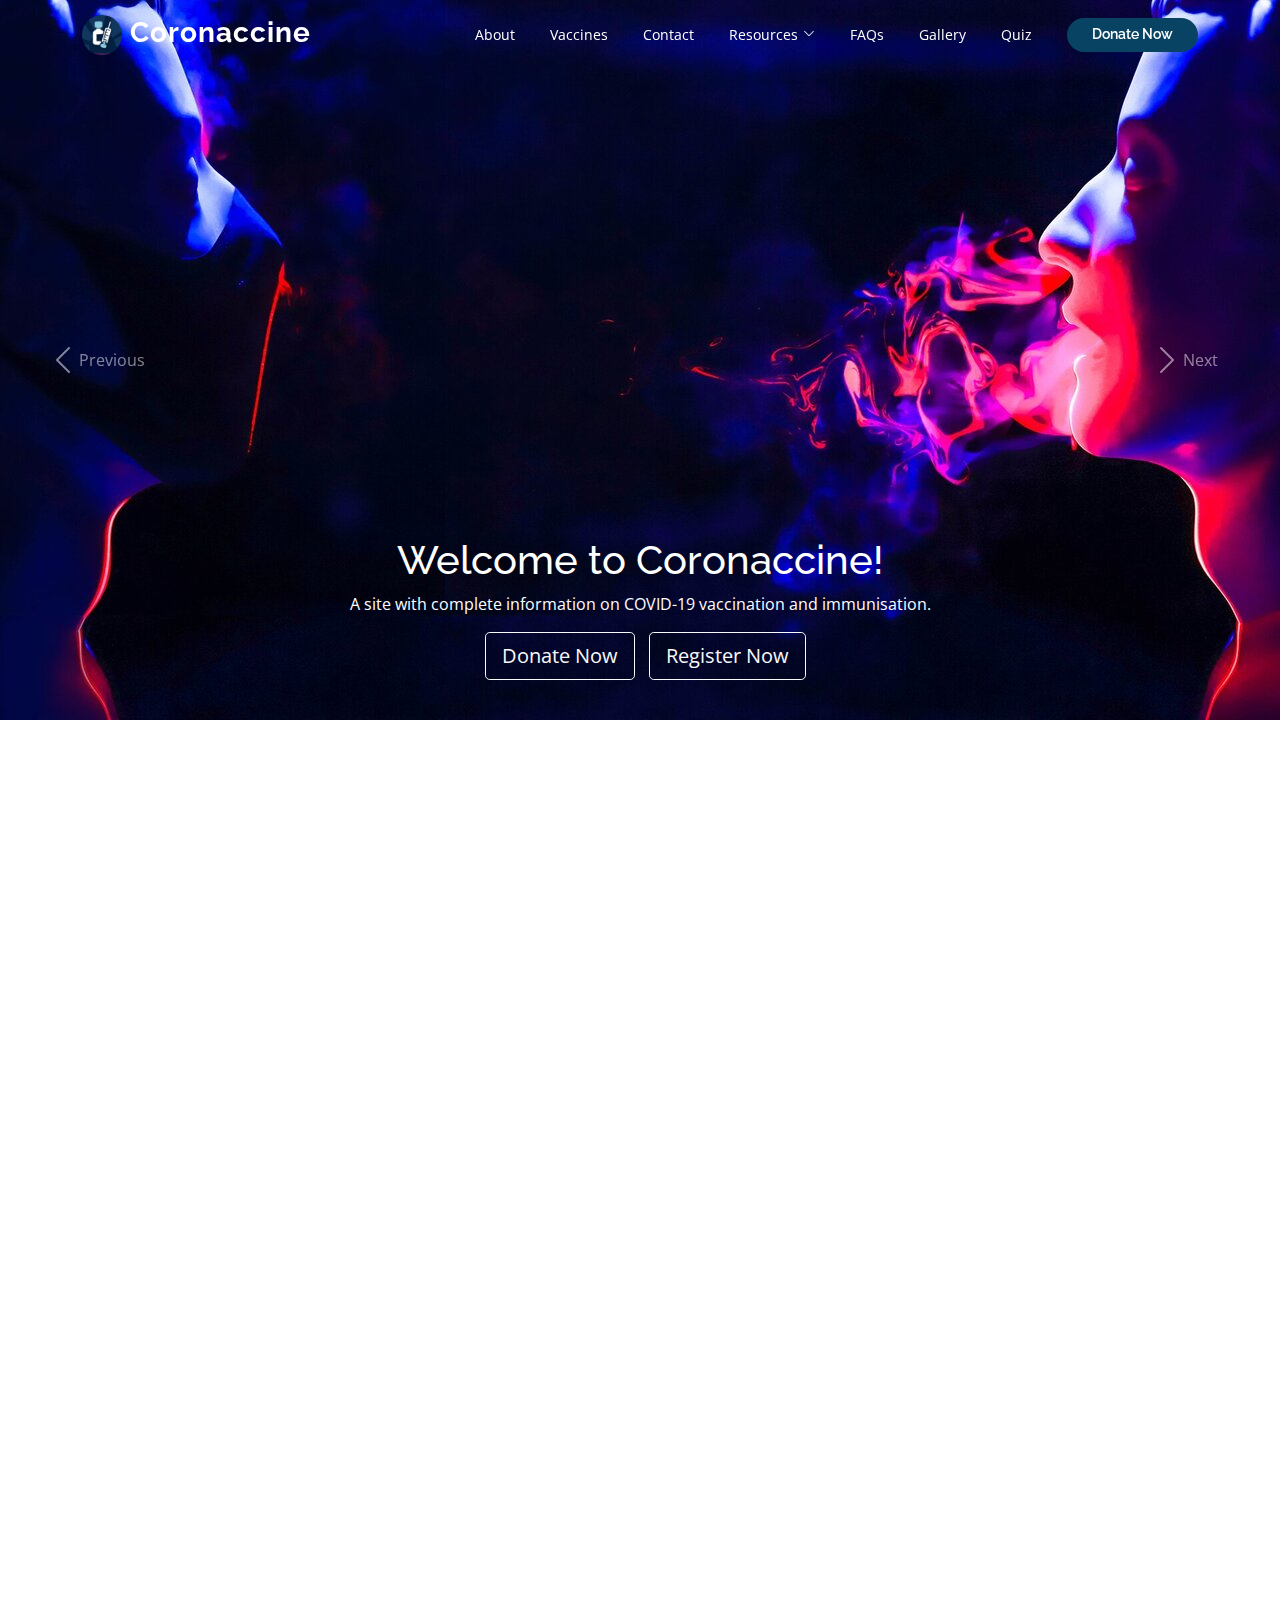
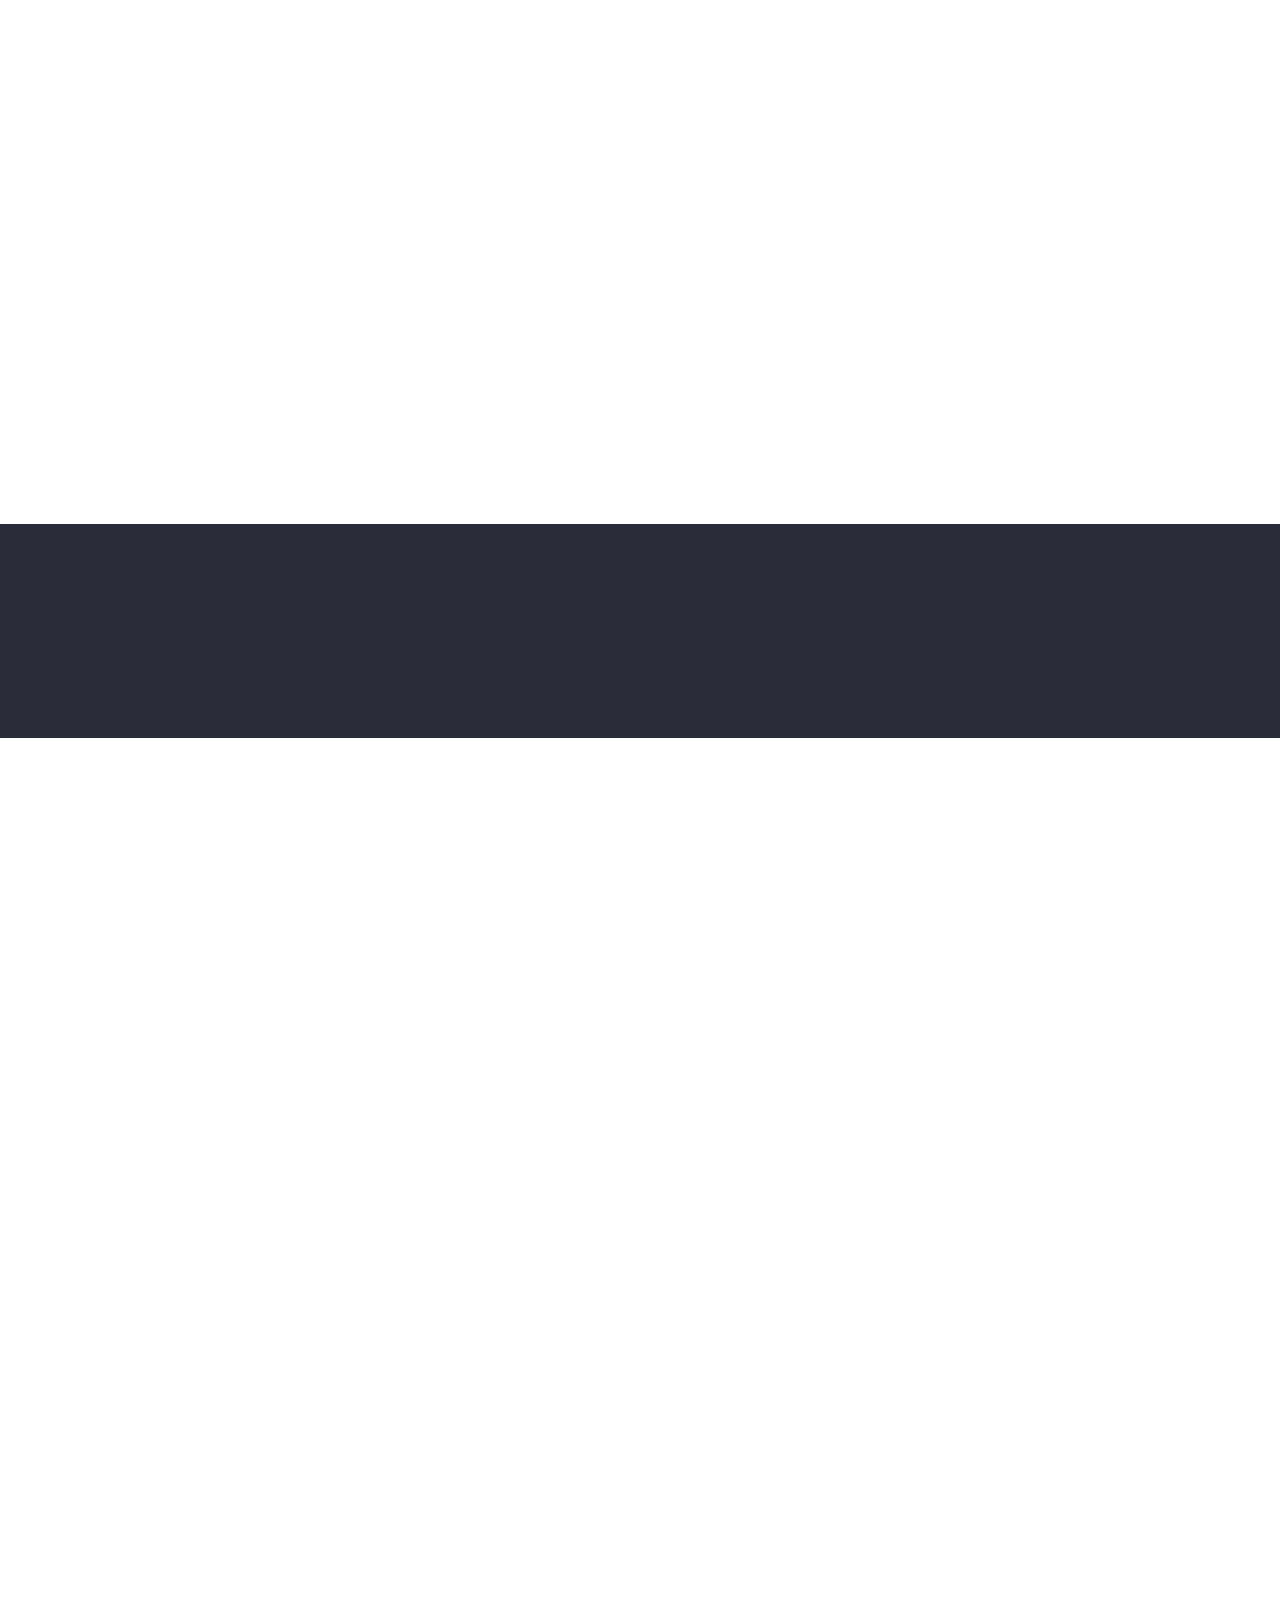
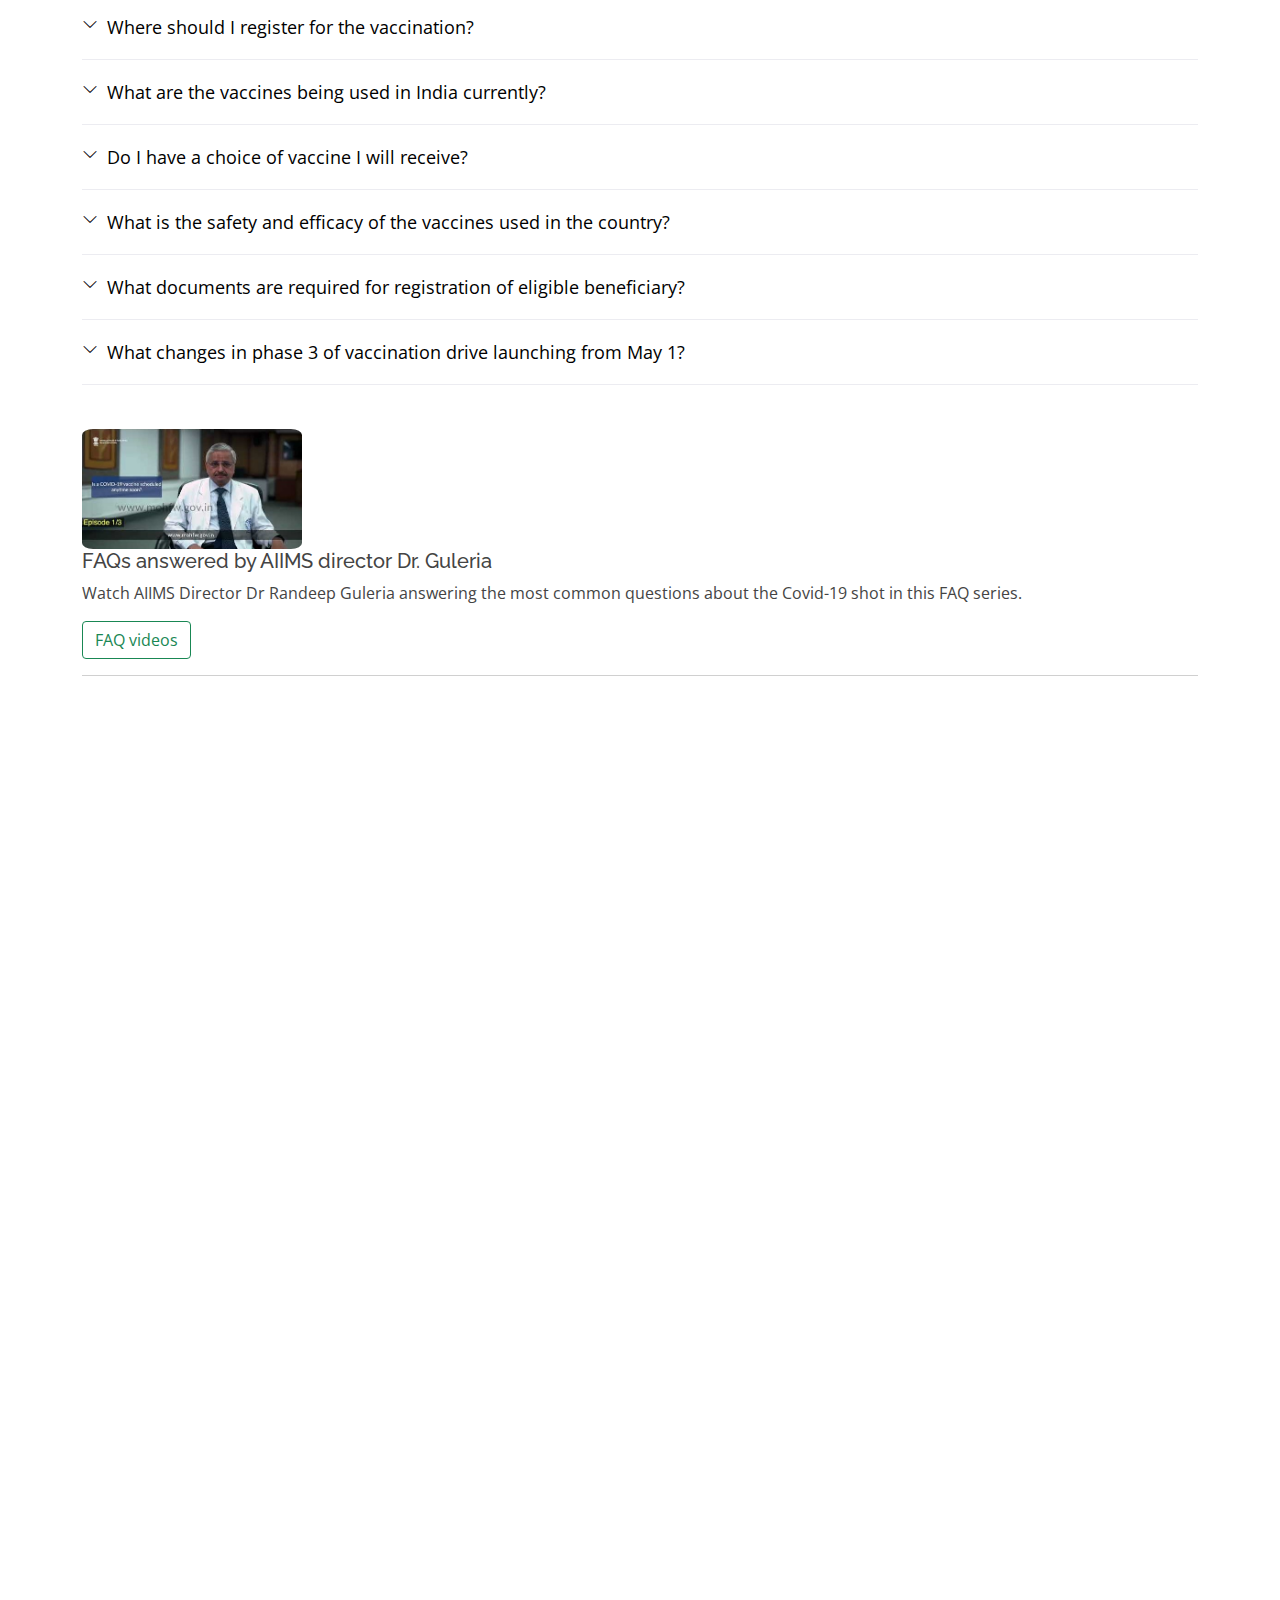
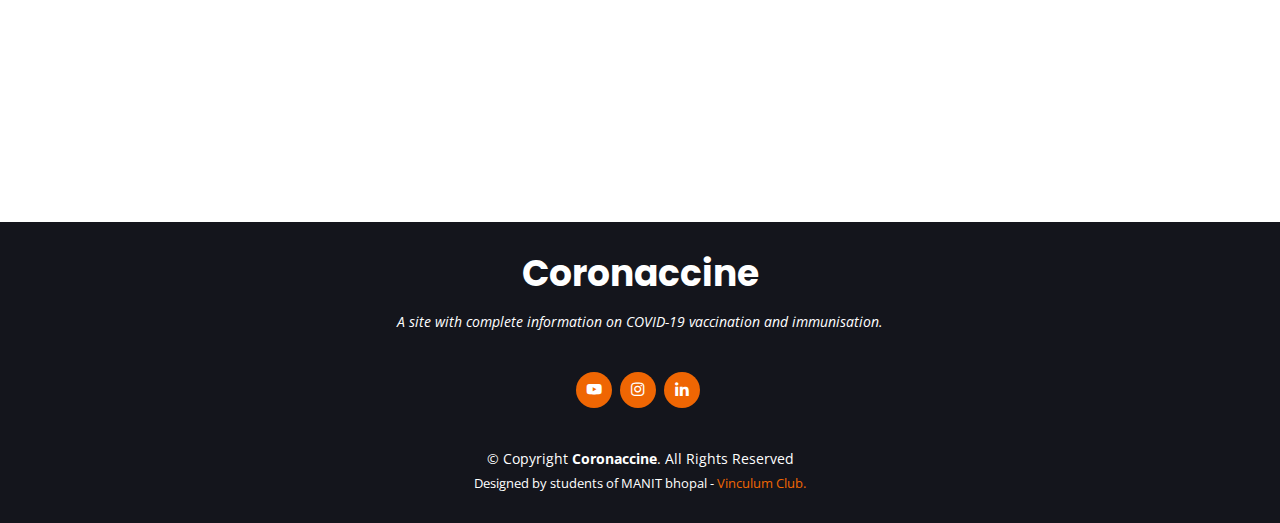
==== commit 163b3ef0: "Update index.html" ====
--- a/index.html
+++ b/index.html
@@ -239,14 +239,14 @@
                 <p>But, <i>why do we need
                     vaccination?</i></p>
                 <ul>
-                  <li><i class="ri-check-double-line"></i> The vaccine reduces your risk of infection.</li>
+                  <li><i class="ri-check-double-line"></i> The vaccine reduces your risk of severe infection.</li>
                   <li><i class="ri-check-double-line"></i> The vaccine protects against severe illness.</li>
                   <li><i class="ri-check-double-line"></i> The vaccine (eventually) will help us ditch the masks.</li>
-                  <li><i class="ri-check-double-line"></i> The vaccine will help you reconnect with friends and family.
+                  <li><i class="ri-check-double-line"></i> The vaccine will help you reconnect with friends,family and closed ones.
                   </li>
                 </ul>
                 <p>
-                  India currently has two vaccines – homegrown Covaxin and Serum Institute of India’s Covishield.
+                  Currently, India has two vaccines – homegrown COVAXIN and Serum Institute of India’s COVISHIELD.
                   Earlier this month, Russia's Sputnik V was also given emergency use authorisation by India's drug
                   regulator.
                 </p>
